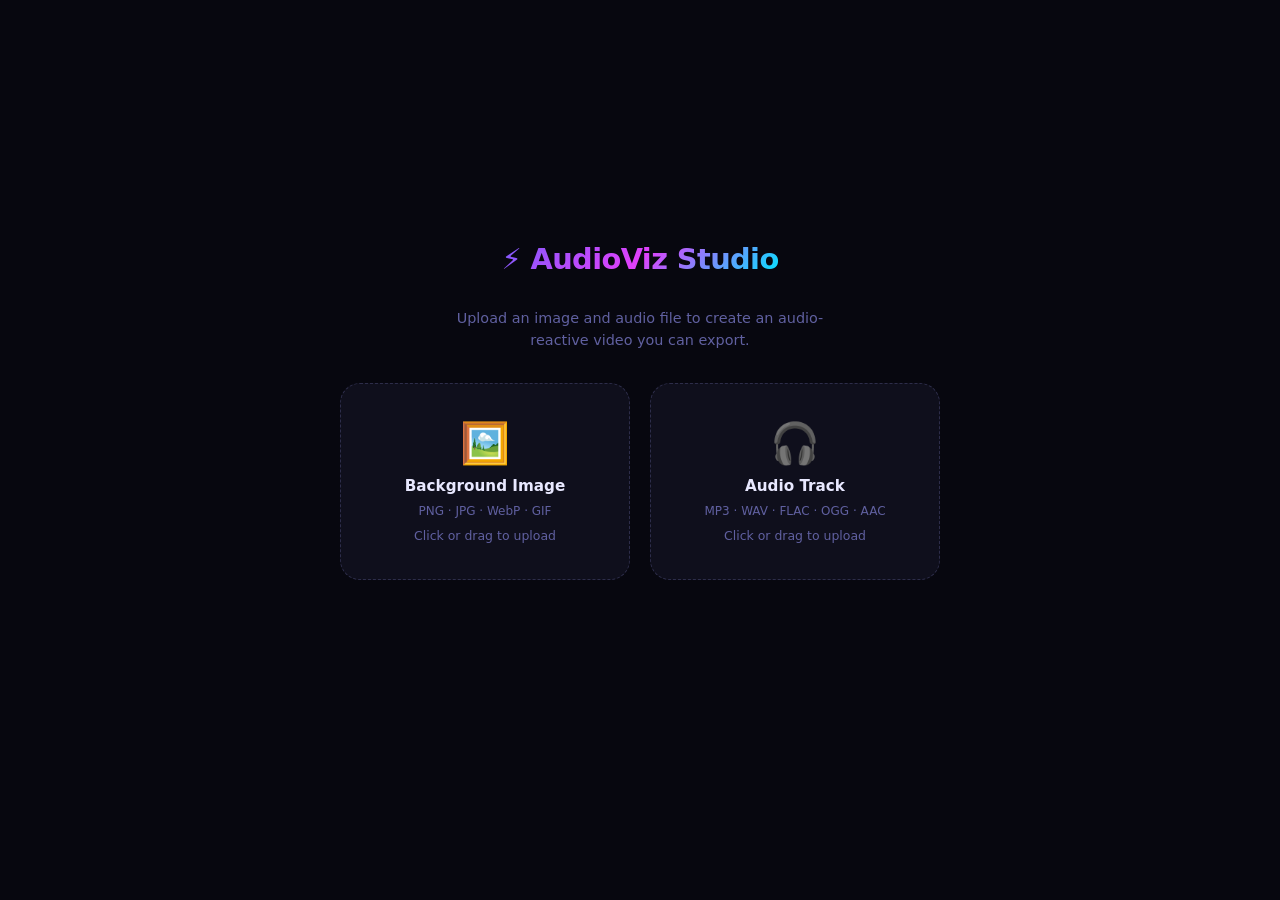
==== index.html @ dd7e3022 "first commit" ====
<!DOCTYPE html>
<html lang="en">
<head>
<meta charset="UTF-8">
<meta name="viewport" content="width=device-width, initial-scale=1.0">
<title>AudioViz Studio</title>
<link rel="stylesheet" href="global.css">
</head>
<body>

<div id="uploadPage">
  <div class="logo">⚡ AudioViz Studio</div>
  <p class="upload-sub">Upload an image and audio file to create an audio-reactive video you can export.</p>

  <div class="upload-row">
    <div class="upload-card" id="imgCard" onclick="document.getElementById('imgInput').click()">
      <div class="upload-icon">🖼️</div>
      <h3>Background Image</h3>
      <p>PNG · JPG · WebP · GIF</p>
      <span class="upload-status" id="imgStatus">Click or drag to upload</span>
      <input type="file" id="imgInput" accept="image/*" hidden>
    </div>
    <div class="upload-card" id="audioCard" onclick="document.getElementById('audioInput').click()">
      <div class="upload-icon">🎧</div>
      <h3>Audio Track</h3>
      <p>MP3 · WAV · FLAC · OGG · AAC</p>
      <span class="upload-status" id="audioStatus">Click or drag to upload</span>
      <input type="file" id="audioInput" accept="audio/*" hidden>
    </div>
  </div>

  <button class="start-btn" id="startBtn" onclick="openEditor()">▶ Open Editor</button>
</div>

<div id="editor">
  <header class="ed-head">
    <span class="ed-logo">⚡ AudioViz</span>
    <div class="mode-btns">
      <button class="m-btn on" onclick="setMode(this,'bars')">Bars</button>
      <button class="m-btn" onclick="setMode(this,'wave')">Wave</button>
      <button class="m-btn" onclick="setMode(this,'circular')">Circular</button>
      <button class="m-btn" onclick="setMode(this,'particles')">Particles</button>
      <button class="m-btn" onclick="setMode(this,'ripple')">Ripple</button>
    </div>
    <span class="head-spacer"></span>
    <div class="level-meter" id="levelMeter">
      <div class="level-bar" style="height:6px;background:var(--green)"></div>
      <div class="level-bar" style="height:6px;background:var(--green)"></div>
      <div class="level-bar" style="height:6px;background:var(--green)"></div>
      <div class="level-bar" style="height:6px;background:var(--green)"></div>
      <div class="level-bar" style="height:6px;background:var(--green)"></div>
      <div class="level-bar" style="height:6px;background:var(--green)"></div>
      <div class="level-bar" style="height:6px;background:var(--green)"></div>
      <div class="level-bar" style="height:6px;background:var(--green)"></div>
    </div>
    <button class="export-btn" id="exportBtn" onclick="startExport()">⬇ Export Video</button>
  </header>

  <div class="ed-main">
    <div class="canvas-wrap">
      <canvas id="mainCanvas"></canvas>
    </div>

    <div class="fx-panel">

      <div class="fx-sec">
        <h5>🔊 Volume</h5>
        <div class="fx-row">
          <div class="fx-lbl"><span>Volume</span><span id="volLbl">100%</span></div>
          <input type="range" id="volR" min="0" max="200" value="100" oninput="fx.vol(this)">
        </div>
      </div>

      <div class="fx-div"></div>

      <div class="fx-sec">
        <h5>🎛 Equalizer</h5>
        <div class="fx-row">
          <div class="fx-lbl"><span>Bass</span><span id="bassLbl">0 dB</span></div>
          <input type="range" id="bassR" min="-15" max="15" value="0" step=".5" oninput="fx.eq(this,'bass')">
        </div>
        <div class="fx-row">
          <div class="fx-lbl"><span>Mid</span><span id="midLbl">0 dB</span></div>
          <input type="range" id="midR" min="-15" max="15" value="0" step=".5" oninput="fx.eq(this,'mid')">
        </div>
        <div class="fx-row">
          <div class="fx-lbl"><span>Treble</span><span id="trebLbl">0 dB</span></div>
          <input type="range" id="trebR" min="-15" max="15" value="0" step=".5" oninput="fx.eq(this,'treb')">
        </div>
      </div>

      <div class="fx-div"></div>

      <div class="fx-sec">
        <h5>🌊 Reverb</h5>
        <div class="fx-row">
          <div class="fx-lbl"><span>Wet</span><span id="rvbLbl">0%</span></div>
          <input type="range" id="rvbR" min="0" max="100" value="0" oninput="fx.reverb(this)">
        </div>
      </div>

      <div class="fx-div"></div>

      <div class="fx-sec">
        <h5>🔁 Delay / Echo</h5>
        <div class="fx-row">
          <div class="fx-lbl"><span>Wet</span><span id="dlyWLbl">0%</span></div>
          <input type="range" id="dlyWR" min="0" max="100" value="0" oninput="fx.dlyW(this)">
        </div>
        <div class="fx-row">
          <div class="fx-lbl"><span>Time</span><span id="dlyTLbl">350ms</span></div>
          <input type="range" id="dlyTR" min="50" max="1000" value="350" oninput="fx.dlyT(this)">
        </div>
        <div class="fx-row">
          <div class="fx-lbl"><span>Feedback</span><span id="fbLbl">30%</span></div>
          <input type="range" id="fbR" min="0" max="85" value="30" oninput="fx.fb(this)">
        </div>
      </div>

      <div class="fx-div"></div>

      <div class="fx-sec">
        <h5>🎨 Visual</h5>
        <div class="fx-row">
          <div class="fx-lbl"><span>Hue</span><span id="hueLbl">220°</span></div>
          <input type="range" id="hueR" min="0" max="360" value="220" oninput="fx.hue(this)">
        </div>
        <div class="fx-row">
          <div class="fx-lbl"><span>Intensity</span><span id="intLbl">80%</span></div>
          <input type="range" id="intR" min="10" max="100" value="80" oninput="fx.int(this)">
        </div>
        <div class="fx-row">
          <div class="fx-lbl"><span>Overlay</span><span id="ovrLbl">45%</span></div>
          <input type="range" id="ovrR" min="0" max="80" value="45" oninput="fx.ovr(this)">
        </div>
      </div>

      <div class="fx-div"></div>

      <div class="fx-sec">
        <h5>⚡ Compressor</h5>
        <div class="fx-row">
          <div class="fx-lbl"><span>Threshold</span><span id="cmpLbl">-24 dB</span></div>
          <input type="range" id="cmpR" min="-60" max="0" value="-24" oninput="fx.cmp(this)">
        </div>
        <div class="fx-row">
          <div class="fx-lbl"><span>Ratio</span><span id="ratLbl">4:1</span></div>
          <input type="range" id="ratR" min="1" max="20" value="4" oninput="fx.rat(this)">
        </div>
      </div>

    </div>
  </div>

  <div class="tl-wrap">
    <div class="tl-transport">
      <button class="t-btn" onclick="seekStart()" title="Go to start (Home)">⏮</button>
      <button class="t-btn play" id="playBtn" onclick="togglePlay()" title="Play/Pause (Space)">▶</button>
      <button class="t-btn" onclick="stopAll()" title="Stop (S)">⏹</button>
      <button class="t-btn" onclick="seekEnd()" title="Go to end (End)">⏭</button>
      <span style="font-size:.72rem;color:var(--dim);margin-left:.25rem">
        [Space] Play · [S] Stop · [←/→] Seek 5s
      </span>
      <span class="tl-time" id="tlTime">0:00.0 / 0:00.0</span>
    </div>
    <canvas id="tlCanvas"></canvas>
  </div>
</div>

<div class="exp-overlay" id="expOverlay">
  <div class="exp-card">
    <div class="spinner"></div>
    <h3>Exporting Video…</h3>
    <p id="expStatus">Preparing…</p>
    <div class="exp-bar-wrap"><div class="exp-bar" id="expBar"></div></div>
    <button class="cancel-btn" onclick="cancelExport()">Cancel</button>
  </div>
</div>

<script src="main.js"></script>
</body>
</html>
---- global.css ----
*,*::before,*::after{margin:0;padding:0;box-sizing:border-box}
:root{
  --bg:#07070f;
  --s1:#0f0f1c;
  --s2:#1a1a2e;
  --s3:#252540;
  --border:#2d2d4a;
  --purple:#7c5cfc;
  --magenta:#e040fb;
  --cyan:#00e5ff;
  --green:#39d98a;
  --red:#f06292;
  --text:#e8e8ff;
  --dim:#6060a0;
}
body{background:var(--bg);color:var(--text);font-family:'Segoe UI',system-ui,sans-serif;min-height:100vh;overflow:hidden}

#uploadPage{
  position:fixed;inset:0;
  display:flex;flex-direction:column;align-items:center;justify-content:center;
  gap:2rem;padding:2rem;z-index:50;background:var(--bg);
  transition:opacity .4s,transform .4s;
}
#uploadPage.exit{opacity:0;transform:scale(0.97);pointer-events:none}

.logo{
  font-size:1.8rem;font-weight:800;letter-spacing:-.02em;
  background:linear-gradient(135deg,var(--purple),var(--magenta),var(--cyan));
  -webkit-background-clip:text;-webkit-text-fill-color:transparent;background-clip:text;
}
.upload-sub{color:var(--dim);font-size:.9rem;text-align:center;max-width:400px;line-height:1.5}

.upload-row{display:flex;gap:1.25rem;width:100%;max-width:600px}
.upload-card{
  flex:1;background:var(--s1);border:1.5px dashed var(--border);border-radius:20px;
  padding:2.25rem 1.5rem;text-align:center;cursor:pointer;
  transition:border-color .2s,background .2s,transform .15s;
  display:flex;flex-direction:column;align-items:center;gap:.6rem;
  user-select:none;
}
.upload-card:hover{border-color:var(--purple);background:rgba(124,92,252,.07);transform:translateY(-3px)}
.upload-card.done{border-style:solid;border-color:var(--green);background:rgba(57,217,138,.05)}
.upload-card.drag-over{border-color:var(--cyan);background:rgba(0,229,255,.07)}
.upload-icon{font-size:2.5rem}
.upload-card h3{font-size:.95rem;font-weight:600}
.upload-card p{font-size:.75rem;color:var(--dim)}
.upload-status{font-size:.78rem;color:var(--dim);transition:color .2s}
.upload-card.done .upload-status{color:var(--green)}

.start-btn{
  padding:.85rem 2.5rem;background:linear-gradient(135deg,var(--purple),var(--magenta));
  border:none;border-radius:50px;color:#fff;font-size:1rem;font-weight:700;
  cursor:pointer;opacity:0;transform:translateY(8px);
  transition:opacity .3s,transform .3s,box-shadow .2s;pointer-events:none;
  box-shadow:0 0 0 rgba(124,92,252,0);
}
.start-btn.ready{opacity:1;transform:translateY(0);pointer-events:all}
.start-btn:hover{box-shadow:0 8px 30px rgba(124,92,252,.5);transform:translateY(-2px)}

#editor{
  display:none;flex-direction:column;height:100vh;
  position:fixed;inset:0;
}
#editor.active{display:flex}

.ed-head{
  display:flex;align-items:center;padding:.6rem 1rem;gap:.75rem;
  background:var(--s1);border-bottom:1px solid var(--border);
  flex-shrink:0;z-index:10;
}
.ed-logo{font-size:1.1rem;font-weight:800;
  background:linear-gradient(135deg,var(--purple),var(--magenta));
  -webkit-background-clip:text;-webkit-text-fill-color:transparent;background-clip:text;
  margin-right:.5rem;white-space:nowrap;
}
.mode-btns{display:flex;gap:.3rem;flex-wrap:nowrap}
.m-btn{
  padding:.35rem .7rem;border:1px solid var(--border);border-radius:8px;
  background:transparent;color:var(--dim);cursor:pointer;font-size:.76rem;
  font-weight:600;transition:all .15s;white-space:nowrap;
}
.m-btn:hover{border-color:var(--purple);color:var(--purple)}
.m-btn.on{background:var(--purple);border-color:var(--purple);color:#fff}

.head-spacer{flex:1}

.level-meter{
  display:flex;align-items:center;gap:3px;height:20px;
}
.level-bar{width:4px;border-radius:2px;background:var(--border);transition:height .05s}

.export-btn{
  display:flex;align-items:center;gap:.4rem;
  padding:.45rem 1rem;background:var(--magenta);border:none;border-radius:8px;
  color:#fff;font-weight:700;font-size:.8rem;cursor:pointer;
  transition:opacity .2s,transform .15s;white-space:nowrap;
}
.export-btn:hover{opacity:.9;transform:translateY(-1px)}
.export-btn:disabled{opacity:.4;cursor:not-allowed;transform:none}

.ed-main{display:flex;flex:1;overflow:hidden}

.canvas-wrap{
  flex:1;background:#000;display:flex;align-items:center;justify-content:center;
  position:relative;overflow:hidden;
}
#mainCanvas{display:block;max-width:100%;max-height:100%}

.fx-panel{
  width:240px;flex-shrink:0;background:var(--s1);border-left:1px solid var(--border);
  overflow-y:auto;padding:.75rem;display:flex;flex-direction:column;gap:1rem;
}
.fx-panel::-webkit-scrollbar{width:3px}
.fx-panel::-webkit-scrollbar-thumb{background:var(--border);border-radius:2px}

.fx-sec h5{
  font-size:.65rem;text-transform:uppercase;letter-spacing:.12em;
  color:var(--dim);margin-bottom:.6rem;
}
.fx-row{margin-bottom:.55rem}
.fx-lbl{
  display:flex;justify-content:space-between;
  font-size:.76rem;color:var(--text);margin-bottom:.25rem;
}
.fx-lbl span:last-child{color:var(--purple);font-weight:700;font-size:.72rem;font-family:monospace}

input[type=range]{
  width:100%;height:3px;-webkit-appearance:none;appearance:none;
  background:var(--border);border-radius:2px;outline:none;cursor:pointer;
}
input[type=range]::-webkit-slider-thumb{
  -webkit-appearance:none;appearance:none;
  width:13px;height:13px;background:var(--purple);border-radius:50%;
  box-shadow:0 0 8px rgba(124,92,252,.6);
}
input[type=range]:hover{background:var(--s3)}

.fx-div{height:1px;background:var(--border);margin:.25rem 0}

.tl-wrap{
  flex-shrink:0;background:var(--s1);border-top:1px solid var(--border);
}
.tl-transport{
  display:flex;align-items:center;padding:.4rem .8rem;gap:.5rem;
  border-bottom:1px solid var(--border);
}
.t-btn{
  width:32px;height:32px;border:none;border-radius:50%;
  background:var(--s2);color:var(--text);cursor:pointer;
  display:flex;align-items:center;justify-content:center;
  font-size:.8rem;transition:background .15s;
}
.t-btn:hover{background:var(--s3)}
.t-btn.play{width:40px;height:40px;background:var(--purple);font-size:.9rem}
.t-btn.play:hover{background:#6a4de8}

.tl-time{
  font-family:'Courier New',monospace;font-size:.82rem;
  color:var(--cyan);letter-spacing:.04em;margin-left:auto;
}

#tlCanvas{display:block;width:100%;height:72px;cursor:crosshair}

.exp-overlay{
  display:none;position:fixed;inset:0;z-index:200;
  background:rgba(0,0,0,.85);backdrop-filter:blur(8px);
  align-items:center;justify-content:center;
}
.exp-overlay.show{display:flex}
.exp-card{
  background:var(--s1);border:1px solid var(--border);border-radius:20px;
  padding:2rem 2.5rem;text-align:center;min-width:320px;
}
.exp-card h3{font-size:1.1rem;margin-bottom:.4rem}
.exp-card p{color:var(--dim);font-size:.82rem;margin-bottom:1.25rem}
.exp-bar-wrap{height:5px;background:var(--border);border-radius:3px;overflow:hidden}
.exp-bar{height:100%;background:linear-gradient(90deg,var(--purple),var(--magenta));width:0%;transition:width .2s;border-radius:3px}
.cancel-btn{
  margin-top:1.25rem;padding:.45rem 1.25rem;background:transparent;
  border:1px solid var(--border);border-radius:8px;color:var(--dim);
  cursor:pointer;font-size:.82rem;transition:color .15s,border-color .15s;
}
.cancel-btn:hover{color:var(--text);border-color:var(--text)}

.spinner{
  width:36px;height:36px;border:3px solid var(--border);
  border-top-color:var(--purple);border-radius:50%;
  animation:spin .7s linear infinite;margin:0 auto 1rem;
}
@keyframes spin{to{transform:rotate(360deg)}}
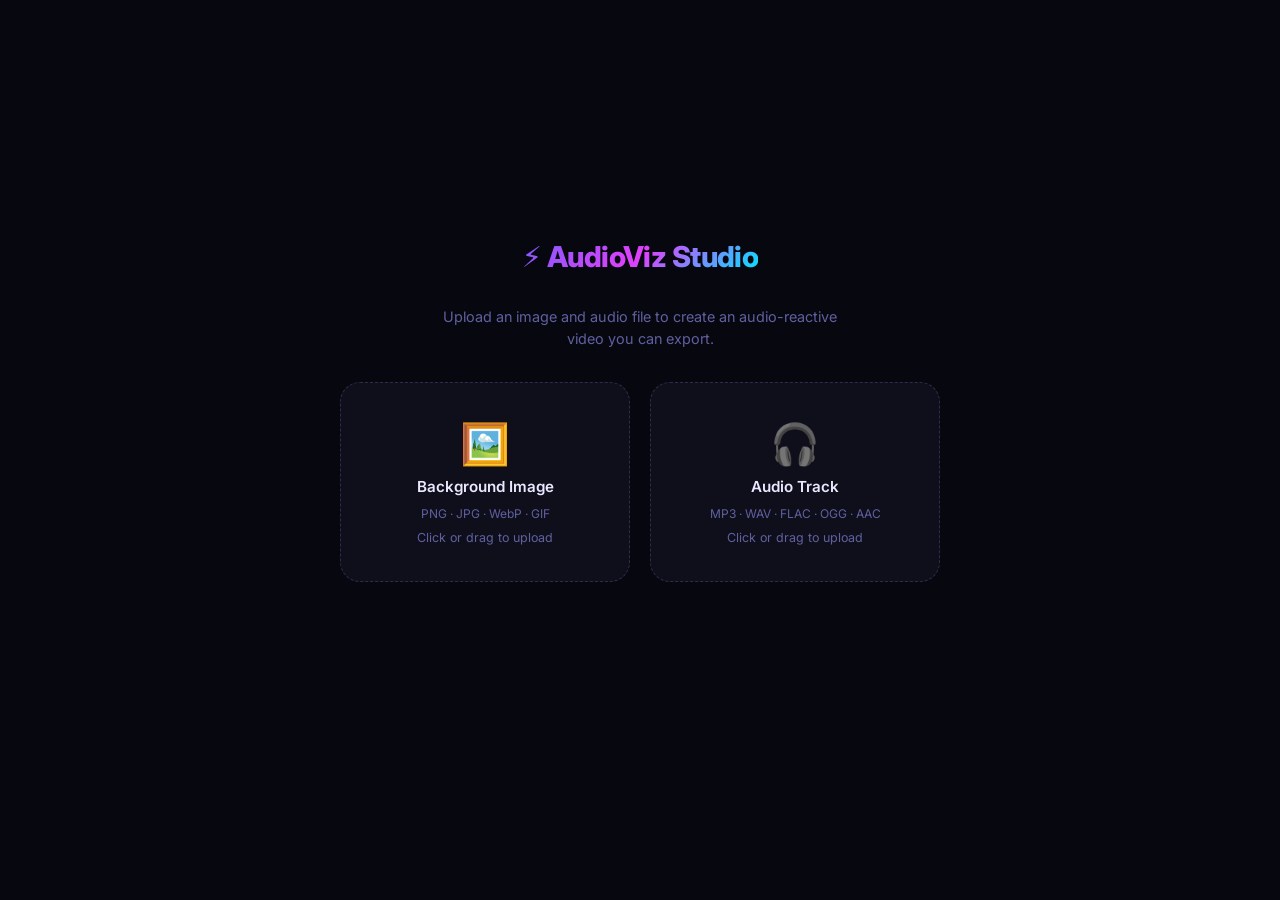
==== commit 9d0f10bc: "add laibrary to convert" ====
--- a/index.html
+++ b/index.html
@@ -1,48 +1,221 @@
 <!DOCTYPE html>
-<html lang="en">
+<html lang="en" dir="ltr">
 <head>
 <meta charset="UTF-8">
 <meta name="viewport" content="width=device-width, initial-scale=1.0">
 <title>AudioViz Studio</title>
+<link rel="preconnect" href="https://fonts.googleapis.com">
+<link rel="preconnect" href="https://fonts.gstatic.com" crossorigin>
+<link href="https://fonts.googleapis.com/css2?family=Inter:wght@400;500;600;700;800&display=swap" rel="stylesheet">
 <link rel="stylesheet" href="global.css">
+<style>
+/* ── EXTRA STYLES FOR NEW FEATURES ── */
+
+/* Canvas Size Picker */
+.aspect-btns { display:flex; gap:.3rem; flex-wrap:wrap; }
+.asp-btn {
+  padding:.28rem .55rem; border:1px solid var(--border); border-radius:6px;
+  background:transparent; color:var(--dim); cursor:pointer; font-size:.7rem;
+  font-weight:600; transition:all .15s; white-space:nowrap;
+}
+.asp-btn:hover { border-color:var(--cyan); color:var(--cyan); }
+.asp-btn.on { background:var(--cyan); border-color:var(--cyan); color:#000; }
+
+/* Custom size inputs */
+.custom-size-row {
+  display:flex; gap:.35rem; align-items:center; margin-top:.4rem;
+}
+.custom-size-row input[type=number] {
+  width:60px; padding:.25rem .35rem; background:var(--s2);
+  border:1px solid var(--border); border-radius:6px;
+  color:var(--text); font-size:.72rem; outline:none;
+  -webkit-appearance:none;
+}
+.custom-size-row input[type=number]:focus { border-color:var(--cyan); }
+.custom-size-row span { color:var(--dim); font-size:.8rem; }
+.apply-size-btn {
+  padding:.25rem .55rem; background:var(--cyan); border:none;
+  border-radius:6px; color:#000; font-size:.7rem; font-weight:700; cursor:pointer;
+}
+
+/* Undo / Redo buttons */
+.hist-btn {
+  width:32px; height:32px; border:1px solid var(--border); border-radius:8px;
+  background:var(--s2); color:var(--dim); cursor:pointer;
+  display:flex; align-items:center; justify-content:center;
+  font-size:.9rem; transition:all .15s;
+}
+.hist-btn:hover:not(:disabled) { border-color:var(--purple); color:var(--purple); }
+.hist-btn:disabled { opacity:.3; cursor:not-allowed; }
+
+/* Reset button */
+.reset-btn {
+  padding:.38rem .75rem; border:1px solid var(--border); border-radius:8px;
+  background:transparent; color:var(--dim); font-size:.75rem; font-weight:600;
+  cursor:pointer; transition:all .15s; white-space:nowrap;
+}
+.reset-btn:hover { border-color:var(--red); color:var(--red); }
+
+/* Language toggle */
+.lang-btn {
+  padding:.38rem .65rem; border:1px solid var(--border); border-radius:8px;
+  background:transparent; color:var(--dim); font-size:.75rem; font-weight:700;
+  cursor:pointer; transition:all .15s; white-space:nowrap;
+}
+.lang-btn:hover { border-color:var(--magenta); color:var(--magenta); }
+.lang-btn.ar { color:var(--magenta); border-color:var(--magenta); }
+
+/* Image editor section */
+.img-filter-row { display:flex; flex-direction:column; gap:.5rem; }
+
+/* Elements panel */
+.elem-add-row { display:flex; gap:.3rem; flex-wrap:wrap; margin-bottom:.5rem; }
+.elem-type-btn {
+  flex:1; min-width:60px; padding:.3rem .4rem; border:1px solid var(--border); border-radius:8px;
+  background:var(--s2); color:var(--dim); cursor:pointer; font-size:.7rem;
+  font-weight:600; transition:all .15s; text-align:center;
+}
+.elem-type-btn:hover { border-color:var(--green); color:var(--green); }
+
+/* Element properties modal */
+.elem-modal {
+  display:none; position:fixed; inset:0; z-index:300;
+  background:rgba(0,0,0,.75); backdrop-filter:blur(6px);
+  align-items:center; justify-content:center;
+}
+.elem-modal.show { display:flex; }
+.elem-card {
+  background:var(--s1); border:1px solid var(--border); border-radius:16px;
+  padding:1.5rem; min-width:280px; max-width:340px; width:90%;
+}
+.elem-card h4 { margin-bottom:1rem; font-size:.95rem; font-weight:700; }
+.elem-field { margin-bottom:.75rem; }
+.elem-field label { display:block; font-size:.73rem; color:var(--dim); margin-bottom:.3rem; }
+.elem-field input[type=text],
+.elem-field input[type=number],
+.elem-field select {
+  width:100%; padding:.4rem .55rem; background:var(--s2);
+  border:1px solid var(--border); border-radius:8px;
+  color:var(--text); font-size:.8rem; outline:none;
+}
+.elem-field input[type=text]:focus,
+.elem-field input[type=number]:focus,
+.elem-field select:focus { border-color:var(--purple); }
+.elem-field input[type=color] {
+  width:36px; height:28px; border:none; background:none; cursor:pointer;
+  border-radius:6px; overflow:hidden; padding:0;
+}
+.elem-field-row { display:flex; gap:.5rem; align-items:center; }
+.elem-actions { display:flex; gap:.5rem; margin-top:1rem; }
+.elem-ok-btn {
+  flex:1; padding:.45rem; background:var(--purple); border:none;
+  border-radius:8px; color:#fff; font-weight:700; cursor:pointer;
+}
+.elem-cancel-btn {
+  padding:.45rem .9rem; background:transparent; border:1px solid var(--border);
+  border-radius:8px; color:var(--dim); cursor:pointer;
+}
+
+/* Elements list */
+.elem-list { display:flex; flex-direction:column; gap:.35rem; }
+.elem-item {
+  display:flex; align-items:center; gap:.4rem;
+  background:var(--s2); border:1px solid var(--border); border-radius:8px;
+  padding:.35rem .5rem; font-size:.73rem;
+}
+.elem-item-name { flex:1; color:var(--text); overflow:hidden; text-overflow:ellipsis; white-space:nowrap; }
+.elem-item-icon { font-size:.9rem; }
+.elem-del-btn {
+  width:20px; height:20px; border:none; background:transparent;
+  color:var(--red); cursor:pointer; font-size:.85rem; border-radius:4px;
+  display:flex; align-items:center; justify-content:center;
+  transition:background .15s;
+}
+.elem-del-btn:hover { background:rgba(240,98,146,.12); }
+.elem-vis-btn {
+  width:20px; height:20px; border:none; background:transparent;
+  color:var(--dim); cursor:pointer; font-size:.8rem; border-radius:4px;
+  display:flex; align-items:center; justify-content:center;
+}
+.elem-vis-btn.hidden-el { color:var(--border); }
+
+/* Canvas selection indicator */
+.canvas-wrap { position:relative; }
+.canvas-overlay-info {
+  position:absolute; bottom:8px; left:50%; transform:translateX(-50%);
+  background:rgba(0,0,0,.6); color:rgba(255,255,255,.5);
+  font-size:.68rem; padding:.2rem .6rem; border-radius:20px;
+  pointer-events:none; white-space:nowrap;
+}
+
+/* Selected element handle */
+.selected-el-badge {
+  position:absolute; top:8px; right:8px;
+  background:rgba(124,92,252,.9); color:#fff;
+  font-size:.7rem; padding:.2rem .6rem; border-radius:20px;
+  pointer-events:none;
+}
+
+/* Arabic RTL adjustments */
+html[dir="rtl"] .ed-head { flex-direction:row-reverse; }
+html[dir="rtl"] .ed-logo { margin-right:0; margin-left:.5rem; }
+html[dir="rtl"] .fx-panel { border-left:none; border-right:1px solid var(--border); }
+html[dir="rtl"] .fx-lbl { flex-direction:row-reverse; }
+html[dir="rtl"] .tl-time { margin-left:0; margin-right:auto; }
+html[dir="rtl"] .tl-transport { flex-direction:row-reverse; }
+html[dir="rtl"] .mode-btns { flex-direction:row-reverse; }
+</style>
 </head>
 <body>
 
 <div id="uploadPage">
   <div class="logo">⚡ AudioViz Studio</div>
-  <p class="upload-sub">Upload an image and audio file to create an audio-reactive video you can export.</p>
+  <p class="upload-sub" data-i18n="upload_sub">Upload an image and audio file to create an audio-reactive video you can export.</p>
 
   <div class="upload-row">
     <div class="upload-card" id="imgCard" onclick="document.getElementById('imgInput').click()">
       <div class="upload-icon">🖼️</div>
-      <h3>Background Image</h3>
+      <h3 data-i18n="bg_image">Background Image</h3>
       <p>PNG · JPG · WebP · GIF</p>
-      <span class="upload-status" id="imgStatus">Click or drag to upload</span>
+      <span class="upload-status" id="imgStatus" data-i18n="click_upload">Click or drag to upload</span>
       <input type="file" id="imgInput" accept="image/*" hidden>
     </div>
     <div class="upload-card" id="audioCard" onclick="document.getElementById('audioInput').click()">
       <div class="upload-icon">🎧</div>
-      <h3>Audio Track</h3>
+      <h3 data-i18n="audio_track">Audio Track</h3>
       <p>MP3 · WAV · FLAC · OGG · AAC</p>
-      <span class="upload-status" id="audioStatus">Click or drag to upload</span>
+      <span class="upload-status" id="audioStatus" data-i18n="click_upload">Click or drag to upload</span>
       <input type="file" id="audioInput" accept="audio/*" hidden>
     </div>
   </div>
 
-  <button class="start-btn" id="startBtn" onclick="openEditor()">▶ Open Editor</button>
+  <button class="start-btn" id="startBtn" onclick="openEditor()" data-i18n="open_editor">▶ Open Editor</button>
 </div>
 
 <div id="editor">
   <header class="ed-head">
     <span class="ed-logo">⚡ AudioViz</span>
+
     <div class="mode-btns">
-      <button class="m-btn on" onclick="setMode(this,'bars')">Bars</button>
-      <button class="m-btn" onclick="setMode(this,'wave')">Wave</button>
-      <button class="m-btn" onclick="setMode(this,'circular')">Circular</button>
-      <button class="m-btn" onclick="setMode(this,'particles')">Particles</button>
-      <button class="m-btn" onclick="setMode(this,'ripple')">Ripple</button>
-    </div>
+      <button class="m-btn on" onclick="setMode(this,'bars')" data-i18n="mode_bars">Bars</button>
+      <button class="m-btn" onclick="setMode(this,'wave')" data-i18n="mode_wave">Wave</button>
+      <button class="m-btn" onclick="setMode(this,'circular')" data-i18n="mode_circular">Circular</button>
+      <button class="m-btn" onclick="setMode(this,'particles')" data-i18n="mode_particles">Particles</button>
+      <button class="m-btn" onclick="setMode(this,'ripple')" data-i18n="mode_ripple">Ripple</button>
+    </div>
+
     <span class="head-spacer"></span>
+
+    <!-- Undo / Redo -->
+    <button class="hist-btn" id="undoBtn" onclick="undo()" title="Undo (Ctrl+Z)" disabled>↩</button>
+    <button class="hist-btn" id="redoBtn" onclick="redo()" title="Redo (Ctrl+Y)" disabled>↪</button>
+
+    <!-- Reset -->
+    <button class="reset-btn" onclick="resetAll()" data-i18n="reset">↺ Reset</button>
+
+    <!-- Language toggle -->
+    <button class="lang-btn" id="langBtn" onclick="toggleLang()">🌐 AR</button>
+
     <div class="level-meter" id="levelMeter">
       <div class="level-bar" style="height:6px;background:var(--green)"></div>
       <div class="level-bar" style="height:6px;background:var(--green)"></div>
@@ -53,20 +226,78 @@
       <div class="level-bar" style="height:6px;background:var(--green)"></div>
       <div class="level-bar" style="height:6px;background:var(--green)"></div>
     </div>
-    <button class="export-btn" id="exportBtn" onclick="startExport()">⬇ Export Video</button>
+
+    <button class="export-btn" id="exportBtn" onclick="startExport()" data-i18n="export_video">⬇ Export Video</button>
   </header>
 
   <div class="ed-main">
-    <div class="canvas-wrap">
+    <div class="canvas-wrap" id="canvasWrap">
       <canvas id="mainCanvas"></canvas>
-    </div>
-
+      <div class="canvas-overlay-info" id="canvasSizeInfo">1280 × 720</div>
+      <div class="selected-el-badge" id="selBadge" style="display:none"></div>
+    </div>
+
+    <!-- Effects + new panels -->
     <div class="fx-panel">
 
-      <div class="fx-sec">
-        <h5>🔊 Volume</h5>
-        <div class="fx-row">
-          <div class="fx-lbl"><span>Volume</span><span id="volLbl">100%</span></div>
+      <!-- ── CANVAS SIZE ── -->
+      <div class="fx-sec">
+        <h5 data-i18n="panel_canvas">📐 Canvas Size</h5>
+        <div class="aspect-btns">
+          <button class="asp-btn on" onclick="setAspect(this,'16:9')" data-ratio="16:9">16:9</button>
+          <button class="asp-btn" onclick="setAspect(this,'9:16')" data-ratio="9:16">9:16</button>
+          <button class="asp-btn" onclick="setAspect(this,'1:1')" data-ratio="1:1">1:1</button>
+          <button class="asp-btn" onclick="setAspect(this,'4:3')" data-ratio="4:3">4:3</button>
+        </div>
+        <div class="custom-size-row">
+          <input type="number" id="customW" value="1280" min="64" max="3840" placeholder="W">
+          <span>×</span>
+          <input type="number" id="customH" value="720" min="64" max="3840" placeholder="H">
+          <button class="apply-size-btn" onclick="applyCustomSize()" data-i18n="apply">Apply</button>
+        </div>
+      </div>
+
+      <div class="fx-div"></div>
+
+      <!-- ── IMAGE EDITOR ── -->
+      <div class="fx-sec">
+        <h5 data-i18n="panel_image">🖼 Image Editor</h5>
+        <div class="img-filter-row">
+          <div class="fx-row">
+            <div class="fx-lbl"><span data-i18n="brightness">Brightness</span><span id="brightLbl">100%</span></div>
+            <input type="range" id="brightR" min="0" max="200" value="100"
+              oninput="imgFx.brightness(this)">
+          </div>
+          <div class="fx-row">
+            <div class="fx-lbl"><span data-i18n="contrast">Contrast</span><span id="contrastLbl">100%</span></div>
+            <input type="range" id="contrastR" min="0" max="200" value="100"
+              oninput="imgFx.contrast(this)">
+          </div>
+          <div class="fx-row">
+            <div class="fx-lbl"><span data-i18n="saturation">Saturation</span><span id="satLbl">100%</span></div>
+            <input type="range" id="satR" min="0" max="200" value="100"
+              oninput="imgFx.saturation(this)">
+          </div>
+          <div class="fx-row">
+            <div class="fx-lbl"><span data-i18n="blur_label">Blur</span><span id="blurLbl">0px</span></div>
+            <input type="range" id="blurR" min="0" max="20" value="0"
+              oninput="imgFx.blur(this)">
+          </div>
+          <div class="fx-row">
+            <div class="fx-lbl"><span data-i18n="sepia">Sepia</span><span id="sepiaLbl">0%</span></div>
+            <input type="range" id="sepiaR" min="0" max="100" value="0"
+              oninput="imgFx.sepia(this)">
+          </div>
+        </div>
+      </div>
+
+      <div class="fx-div"></div>
+
+      <!-- ── VOLUME ── -->
+      <div class="fx-sec">
+        <h5 data-i18n="panel_volume">🔊 Volume</h5>
+        <div class="fx-row">
+          <div class="fx-lbl"><span data-i18n="volume">Volume</span><span id="volLbl">100%</span></div>
           <input type="range" id="volR" min="0" max="200" value="100" oninput="fx.vol(this)">
         </div>
       </div>
@@ -74,17 +305,17 @@
       <div class="fx-div"></div>
 
       <div class="fx-sec">
-        <h5>🎛 Equalizer</h5>
-        <div class="fx-row">
-          <div class="fx-lbl"><span>Bass</span><span id="bassLbl">0 dB</span></div>
+        <h5 data-i18n="panel_eq">🎛 Equalizer</h5>
+        <div class="fx-row">
+          <div class="fx-lbl"><span data-i18n="bass">Bass</span><span id="bassLbl">0 dB</span></div>
           <input type="range" id="bassR" min="-15" max="15" value="0" step=".5" oninput="fx.eq(this,'bass')">
         </div>
         <div class="fx-row">
-          <div class="fx-lbl"><span>Mid</span><span id="midLbl">0 dB</span></div>
+          <div class="fx-lbl"><span data-i18n="mid">Mid</span><span id="midLbl">0 dB</span></div>
           <input type="range" id="midR" min="-15" max="15" value="0" step=".5" oninput="fx.eq(this,'mid')">
         </div>
         <div class="fx-row">
-          <div class="fx-lbl"><span>Treble</span><span id="trebLbl">0 dB</span></div>
+          <div class="fx-lbl"><span data-i18n="treble">Treble</span><span id="trebLbl">0 dB</span></div>
           <input type="range" id="trebR" min="-15" max="15" value="0" step=".5" oninput="fx.eq(this,'treb')">
         </div>
       </div>
@@ -92,9 +323,9 @@
       <div class="fx-div"></div>
 
       <div class="fx-sec">
-        <h5>🌊 Reverb</h5>
-        <div class="fx-row">
-          <div class="fx-lbl"><span>Wet</span><span id="rvbLbl">0%</span></div>
+        <h5 data-i18n="panel_reverb">🌊 Reverb</h5>
+        <div class="fx-row">
+          <div class="fx-lbl"><span data-i18n="wet">Wet</span><span id="rvbLbl">0%</span></div>
           <input type="range" id="rvbR" min="0" max="100" value="0" oninput="fx.reverb(this)">
         </div>
       </div>
@@ -102,17 +333,17 @@
       <div class="fx-div"></div>
 
       <div class="fx-sec">
-        <h5>🔁 Delay / Echo</h5>
-        <div class="fx-row">
-          <div class="fx-lbl"><span>Wet</span><span id="dlyWLbl">0%</span></div>
+        <h5 data-i18n="panel_delay">🔁 Delay / Echo</h5>
+        <div class="fx-row">
+          <div class="fx-lbl"><span data-i18n="wet">Wet</span><span id="dlyWLbl">0%</span></div>
           <input type="range" id="dlyWR" min="0" max="100" value="0" oninput="fx.dlyW(this)">
         </div>
         <div class="fx-row">
-          <div class="fx-lbl"><span>Time</span><span id="dlyTLbl">350ms</span></div>
+          <div class="fx-lbl"><span data-i18n="time">Time</span><span id="dlyTLbl">350ms</span></div>
           <input type="range" id="dlyTR" min="50" max="1000" value="350" oninput="fx.dlyT(this)">
         </div>
         <div class="fx-row">
-          <div class="fx-lbl"><span>Feedback</span><span id="fbLbl">30%</span></div>
+          <div class="fx-lbl"><span data-i18n="feedback">Feedback</span><span id="fbLbl">30%</span></div>
           <input type="range" id="fbR" min="0" max="85" value="30" oninput="fx.fb(this)">
         </div>
       </div>
@@ -120,17 +351,17 @@
       <div class="fx-div"></div>
 
       <div class="fx-sec">
-        <h5>🎨 Visual</h5>
-        <div class="fx-row">
-          <div class="fx-lbl"><span>Hue</span><span id="hueLbl">220°</span></div>
+        <h5 data-i18n="panel_visual">🎨 Visual</h5>
+        <div class="fx-row">
+          <div class="fx-lbl"><span data-i18n="hue">Hue</span><span id="hueLbl">220°</span></div>
           <input type="range" id="hueR" min="0" max="360" value="220" oninput="fx.hue(this)">
         </div>
         <div class="fx-row">
-          <div class="fx-lbl"><span>Intensity</span><span id="intLbl">80%</span></div>
+          <div class="fx-lbl"><span data-i18n="intensity">Intensity</span><span id="intLbl">80%</span></div>
           <input type="range" id="intR" min="10" max="100" value="80" oninput="fx.int(this)">
         </div>
         <div class="fx-row">
-          <div class="fx-lbl"><span>Overlay</span><span id="ovrLbl">45%</span></div>
+          <div class="fx-lbl"><span data-i18n="overlay">Overlay</span><span id="ovrLbl">45%</span></div>
           <input type="range" id="ovrR" min="0" max="80" value="45" oninput="fx.ovr(this)">
         </div>
       </div>
@@ -138,14 +369,30 @@
       <div class="fx-div"></div>
 
       <div class="fx-sec">
-        <h5>⚡ Compressor</h5>
-        <div class="fx-row">
-          <div class="fx-lbl"><span>Threshold</span><span id="cmpLbl">-24 dB</span></div>
+        <h5 data-i18n="panel_comp">⚡ Compressor</h5>
+        <div class="fx-row">
+          <div class="fx-lbl"><span data-i18n="threshold">Threshold</span><span id="cmpLbl">-24 dB</span></div>
           <input type="range" id="cmpR" min="-60" max="0" value="-24" oninput="fx.cmp(this)">
         </div>
         <div class="fx-row">
-          <div class="fx-lbl"><span>Ratio</span><span id="ratLbl">4:1</span></div>
+          <div class="fx-lbl"><span data-i18n="ratio">Ratio</span><span id="ratLbl">4:1</span></div>
           <input type="range" id="ratR" min="1" max="20" value="4" oninput="fx.rat(this)">
+        </div>
+      </div>
+
+      <div class="fx-div"></div>
+
+      <!-- ── ADD ELEMENTS ── -->
+      <div class="fx-sec">
+        <h5 data-i18n="panel_elements">✨ Add Elements</h5>
+        <div class="elem-add-row">
+          <button class="elem-type-btn" onclick="openElemModal('text')">🔤 <span data-i18n="elem_text">Text</span></button>
+          <button class="elem-type-btn" onclick="openElemModal('rect')">▭ <span data-i18n="elem_rect">Rect</span></button>
+          <button class="elem-type-btn" onclick="openElemModal('circle')">◯ <span data-i18n="elem_circle">Circle</span></button>
+          <button class="elem-type-btn" onclick="openElemModal('image')">🖼 <span data-i18n="elem_image">Image</span></button>
+        </div>
+        <div class="elem-list" id="elemList">
+          <!-- dynamically filled -->
         </div>
       </div>
 
@@ -158,7 +405,7 @@
       <button class="t-btn play" id="playBtn" onclick="togglePlay()" title="Play/Pause (Space)">▶</button>
       <button class="t-btn" onclick="stopAll()" title="Stop (S)">⏹</button>
       <button class="t-btn" onclick="seekEnd()" title="Go to end (End)">⏭</button>
-      <span style="font-size:.72rem;color:var(--dim);margin-left:.25rem">
+      <span style="font-size:.72rem;color:var(--dim);margin-left:.25rem" data-i18n="shortcuts">
         [Space] Play · [S] Stop · [←/→] Seek 5s
       </span>
       <span class="tl-time" id="tlTime">0:00.0 / 0:00.0</span>
@@ -167,13 +414,150 @@
   </div>
 </div>
 
+<!-- Export overlay — two-step: format picker → progress -->
 <div class="exp-overlay" id="expOverlay">
-  <div class="exp-card">
-    <div class="spinner"></div>
-    <h3>Exporting Video…</h3>
-    <p id="expStatus">Preparing…</p>
-    <div class="exp-bar-wrap"><div class="exp-bar" id="expBar"></div></div>
-    <button class="cancel-btn" onclick="cancelExport()">Cancel</button>
+  <div class="exp-card" style="min-width:340px">
+
+    <!-- Step 1: Format picker -->
+    <div id="expFormatStep">
+      <h3 style="margin-bottom:.3rem" data-i18n="exporting">Export</h3>
+      <p style="color:var(--dim);font-size:.8rem;margin-bottom:1.25rem">Choose your export format</p>
+
+      <div class="exp-fmt-grid">
+        <button class="exp-fmt-btn" onclick="beginExport('wav')">
+          <span class="exp-fmt-icon">🎵</span>
+          <span class="exp-fmt-name">WAV</span>
+          <span class="exp-fmt-desc">Audio only · Lossless</span>
+        </button>
+        <button class="exp-fmt-btn" onclick="beginExport('webm')">
+          <span class="exp-fmt-icon">🎬</span>
+          <span class="exp-fmt-name">WebM</span>
+          <span class="exp-fmt-desc">Video + Audio · VP9</span>
+        </button>
+        <button class="exp-fmt-btn" onclick="beginExport('mp4')">
+          <span class="exp-fmt-icon">🎞️</span>
+          <span class="exp-fmt-name">MP4</span>
+          <span class="exp-fmt-desc">Video + Audio · H.264</span>
+        </button>
+      </div>
+
+      <button class="cancel-btn" style="margin-top:1rem;width:100%" onclick="cancelExport()" data-i18n="cancel">Cancel</button>
+    </div>
+
+    <!-- Step 2: Progress -->
+    <div id="expProgressStep" style="display:none;text-align:center">
+      <div class="spinner"></div>
+      <h3 id="expTitle" style="margin-bottom:.35rem">Exporting…</h3>
+      <p id="expStatus" style="color:var(--dim);font-size:.82rem;margin-bottom:1.25rem">Preparing…</p>
+      <div class="exp-bar-wrap"><div class="exp-bar" id="expBar"></div></div>
+      <button class="cancel-btn" style="margin-top:1.25rem" onclick="cancelExport()" data-i18n="cancel">Cancel</button>
+    </div>
+
+  </div>
+</div>
+
+<style>
+/* Export format grid */
+.exp-fmt-grid {
+  display: grid;
+  grid-template-columns: repeat(3, 1fr);
+  gap: .6rem;
+  margin-bottom: .5rem;
+}
+.exp-fmt-btn {
+  display: flex; flex-direction: column; align-items: center; gap: .3rem;
+  padding: .85rem .5rem;
+  background: var(--s2); border: 1.5px solid var(--border); border-radius: 12px;
+  color: var(--text); cursor: pointer;
+  transition: border-color .15s, background .15s, transform .12s;
+}
+.exp-fmt-btn:hover {
+  border-color: var(--purple); background: rgba(124,92,252,.08);
+  transform: translateY(-2px);
+}
+.exp-fmt-icon  { font-size: 1.5rem; }
+.exp-fmt-name  { font-size: .85rem; font-weight: 700; }
+.exp-fmt-desc  { font-size: .62rem; color: var(--dim); text-align: center; line-height: 1.3; }
+</style>
+
+
+<!-- Element Modal -->
+<div class="elem-modal" id="elemModal">
+  <div class="elem-card">
+    <h4 id="elemModalTitle">Add Element</h4>
+
+    <!-- Text fields -->
+    <div id="textFields">
+      <div class="elem-field">
+        <label data-i18n="elem_text_content">Text Content</label>
+        <input type="text" id="elemText" placeholder="Hello World">
+      </div>
+      <div class="elem-field">
+        <label data-i18n="elem_font_size">Font Size</label>
+        <input type="number" id="elemFontSize" value="48" min="8" max="300">
+      </div>
+      <div class="elem-field">
+        <label data-i18n="elem_font">Font</label>
+        <select id="elemFont">
+          <option>Inter</option>
+          <option>Arial</option>
+          <option>Georgia</option>
+          <option>Courier New</option>
+          <option>Impact</option>
+          <option>Verdana</option>
+          <option>Times New Roman</option>
+        </select>
+      </div>
+      <div class="elem-field">
+        <label data-i18n="elem_bold">Bold</label>
+        <input type="checkbox" id="elemBold">
+      </div>
+    </div>
+
+    <!-- Shape fields (rect/circle) -->
+    <div id="shapeFields" style="display:none">
+      <div class="elem-field">
+        <label data-i18n="elem_width">Width (px)</label>
+        <input type="number" id="elemShapeW" value="200" min="10" max="3840">
+      </div>
+      <div class="elem-field">
+        <label data-i18n="elem_height">Height (px)</label>
+        <input type="number" id="elemShapeH" value="120" min="10" max="3840">
+      </div>
+      <div class="elem-field">
+        <label data-i18n="elem_filled">Filled</label>
+        <input type="checkbox" id="elemFilled" checked>
+      </div>
+    </div>
+
+    <!-- Image upload fields -->
+    <div id="imageFields" style="display:none">
+      <div class="elem-field">
+        <label data-i18n="elem_image_file">Image File</label>
+        <input type="file" id="elemImageFile" accept="image/*"
+          style="font-size:.75rem;color:var(--text)">
+      </div>
+      <div class="elem-field">
+        <label data-i18n="elem_img_width">Width (px)</label>
+        <input type="number" id="elemImgW" value="200" min="10">
+      </div>
+    </div>
+
+    <!-- Common fields -->
+    <div class="elem-field">
+      <label data-i18n="elem_color">Color</label>
+      <div class="elem-field-row">
+        <input type="color" id="elemColor" value="#ffffff">
+        <span style="font-size:.75rem;color:var(--dim)" data-i18n="elem_opacity">Opacity</span>
+        <input type="number" id="elemOpacity" value="100" min="0" max="100" style="width:55px">
+        <span style="font-size:.75rem;color:var(--dim)">%</span>
+      </div>
+    </div>
+
+    <div class="elem-actions">
+      <button class="elem-cancel-btn" onclick="closeElemModal()" data-i18n="cancel">Cancel</button>
+      <button class="elem-ok-btn" onclick="confirmAddElement()" data-i18n="add">Add</button>
+    </div>
   </div>
 </div>
 
--- a/global.css
+++ b/global.css
@@ -13,7 +13,7 @@
   --text:#e8e8ff;
   --dim:#6060a0;
 }
-body{background:var(--bg);color:var(--text);font-family:'Segoe UI',system-ui,sans-serif;min-height:100vh;overflow:hidden}
+body{background:var(--bg);color:var(--text);font-family:'Inter','Segoe UI',system-ui,sans-serif;min-height:100vh;overflow:hidden}
 
 #uploadPage{
   position:fixed;inset:0;
@@ -107,7 +107,7 @@
 #mainCanvas{display:block;max-width:100%;max-height:100%}
 
 .fx-panel{
-  width:240px;flex-shrink:0;background:var(--s1);border-left:1px solid var(--border);
+  width:260px;flex-shrink:0;background:var(--s1);border-left:1px solid var(--border);
   overflow-y:auto;padding:.75rem;display:flex;flex-direction:column;gap:1rem;
 }
 .fx-panel::-webkit-scrollbar{width:3px}
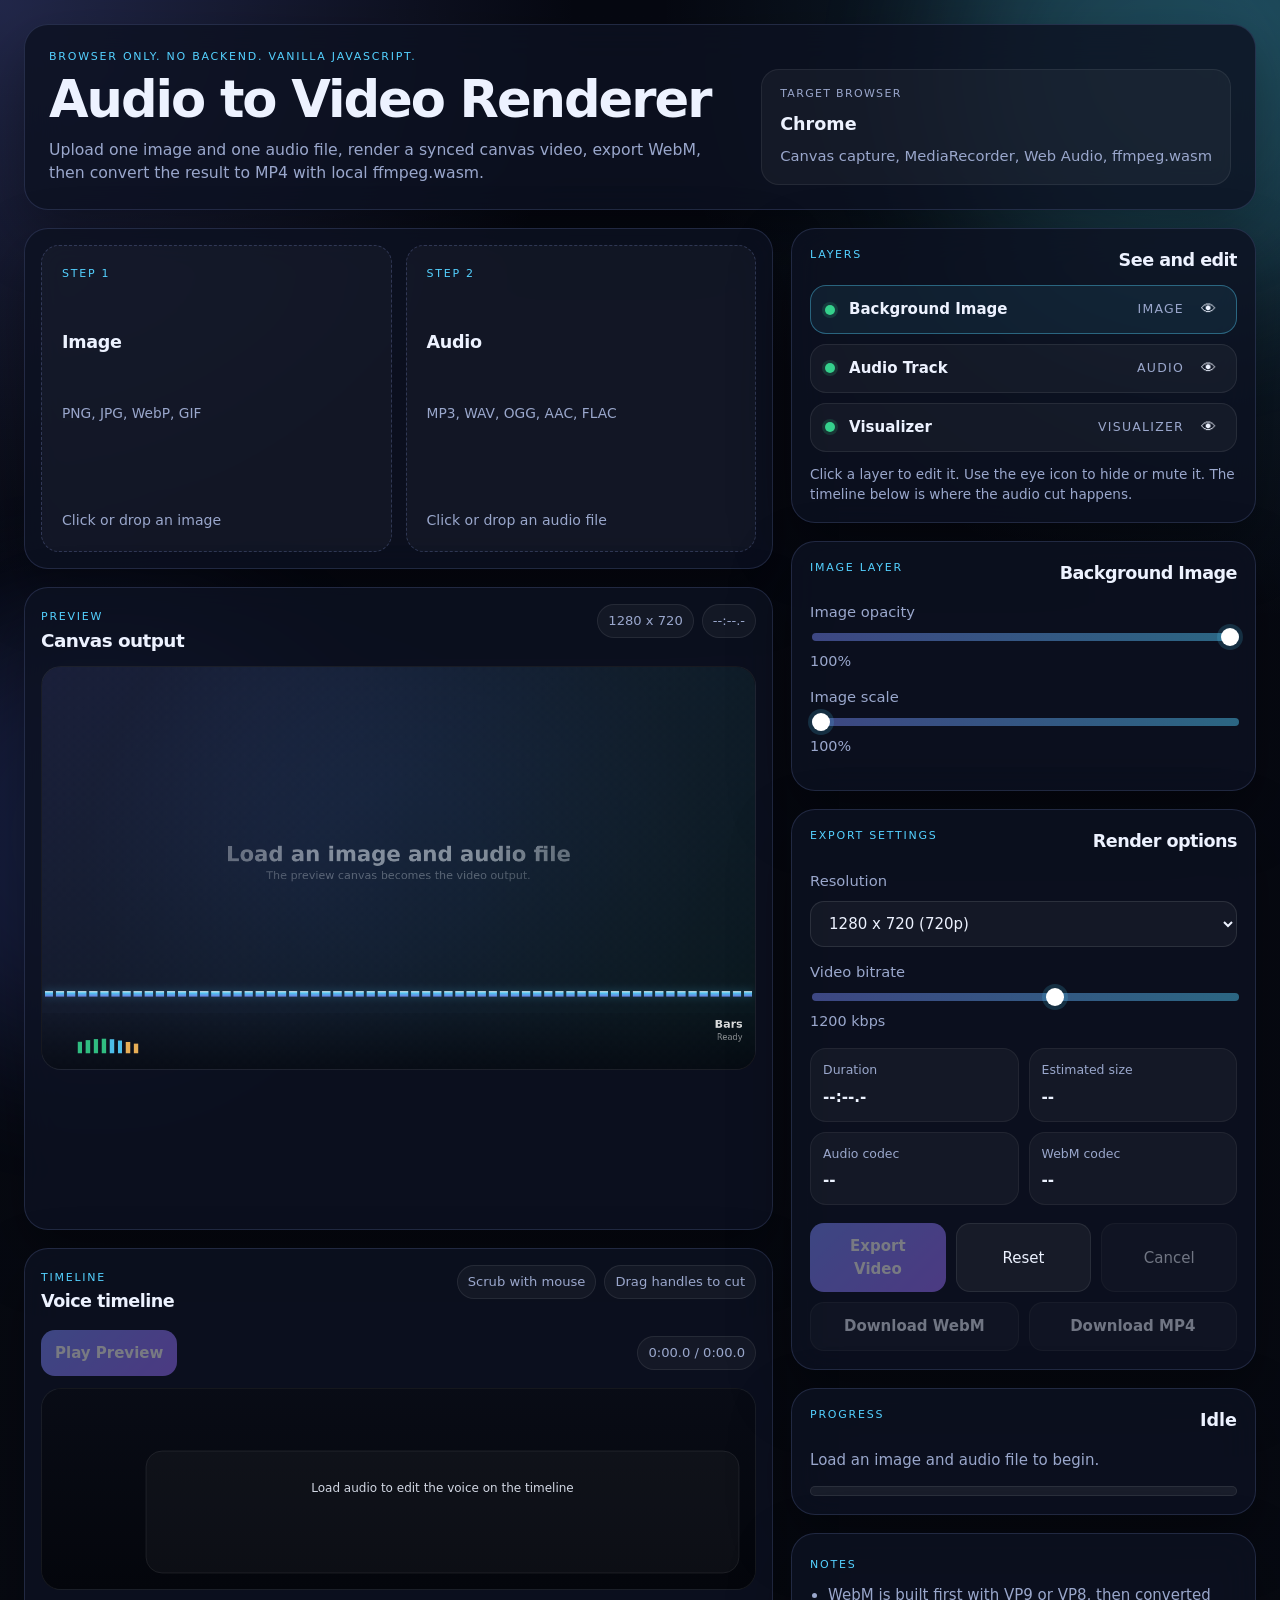
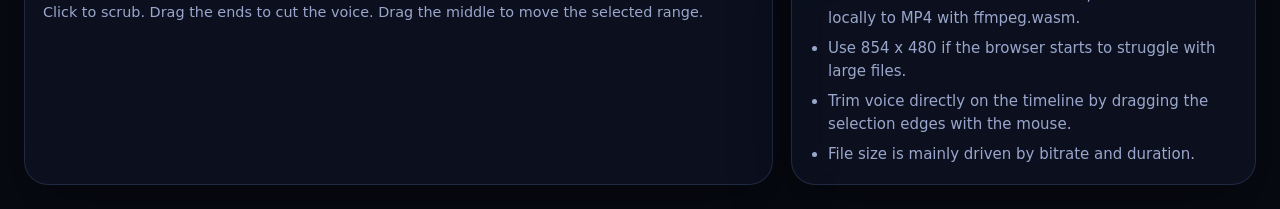
==== commit 51216a15: "add laibrary to convert v2 with codex" ====
--- a/index.html
+++ b/index.html
@@ -1,564 +1,243 @@
 <!DOCTYPE html>
-<html lang="en" dir="ltr">
+<html lang="en">
 <head>
 <meta charset="UTF-8">
 <meta name="viewport" content="width=device-width, initial-scale=1.0">
-<title>AudioViz Studio</title>
-<link rel="preconnect" href="https://fonts.googleapis.com">
-<link rel="preconnect" href="https://fonts.gstatic.com" crossorigin>
-<link href="https://fonts.googleapis.com/css2?family=Inter:wght@400;500;600;700;800&display=swap" rel="stylesheet">
+<meta name="color-scheme" content="dark">
+<title>Audio to Video</title>
 <link rel="stylesheet" href="global.css">
-<style>
-/* ── EXTRA STYLES FOR NEW FEATURES ── */
-
-/* Canvas Size Picker */
-.aspect-btns { display:flex; gap:.3rem; flex-wrap:wrap; }
-.asp-btn {
-  padding:.28rem .55rem; border:1px solid var(--border); border-radius:6px;
-  background:transparent; color:var(--dim); cursor:pointer; font-size:.7rem;
-  font-weight:600; transition:all .15s; white-space:nowrap;
-}
-.asp-btn:hover { border-color:var(--cyan); color:var(--cyan); }
-.asp-btn.on { background:var(--cyan); border-color:var(--cyan); color:#000; }
-
-/* Custom size inputs */
-.custom-size-row {
-  display:flex; gap:.35rem; align-items:center; margin-top:.4rem;
-}
-.custom-size-row input[type=number] {
-  width:60px; padding:.25rem .35rem; background:var(--s2);
-  border:1px solid var(--border); border-radius:6px;
-  color:var(--text); font-size:.72rem; outline:none;
-  -webkit-appearance:none;
-}
-.custom-size-row input[type=number]:focus { border-color:var(--cyan); }
-.custom-size-row span { color:var(--dim); font-size:.8rem; }
-.apply-size-btn {
-  padding:.25rem .55rem; background:var(--cyan); border:none;
-  border-radius:6px; color:#000; font-size:.7rem; font-weight:700; cursor:pointer;
-}
-
-/* Undo / Redo buttons */
-.hist-btn {
-  width:32px; height:32px; border:1px solid var(--border); border-radius:8px;
-  background:var(--s2); color:var(--dim); cursor:pointer;
-  display:flex; align-items:center; justify-content:center;
-  font-size:.9rem; transition:all .15s;
-}
-.hist-btn:hover:not(:disabled) { border-color:var(--purple); color:var(--purple); }
-.hist-btn:disabled { opacity:.3; cursor:not-allowed; }
-
-/* Reset button */
-.reset-btn {
-  padding:.38rem .75rem; border:1px solid var(--border); border-radius:8px;
-  background:transparent; color:var(--dim); font-size:.75rem; font-weight:600;
-  cursor:pointer; transition:all .15s; white-space:nowrap;
-}
-.reset-btn:hover { border-color:var(--red); color:var(--red); }
-
-/* Language toggle */
-.lang-btn {
-  padding:.38rem .65rem; border:1px solid var(--border); border-radius:8px;
-  background:transparent; color:var(--dim); font-size:.75rem; font-weight:700;
-  cursor:pointer; transition:all .15s; white-space:nowrap;
-}
-.lang-btn:hover { border-color:var(--magenta); color:var(--magenta); }
-.lang-btn.ar { color:var(--magenta); border-color:var(--magenta); }
-
-/* Image editor section */
-.img-filter-row { display:flex; flex-direction:column; gap:.5rem; }
-
-/* Elements panel */
-.elem-add-row { display:flex; gap:.3rem; flex-wrap:wrap; margin-bottom:.5rem; }
-.elem-type-btn {
-  flex:1; min-width:60px; padding:.3rem .4rem; border:1px solid var(--border); border-radius:8px;
-  background:var(--s2); color:var(--dim); cursor:pointer; font-size:.7rem;
-  font-weight:600; transition:all .15s; text-align:center;
-}
-.elem-type-btn:hover { border-color:var(--green); color:var(--green); }
-
-/* Element properties modal */
-.elem-modal {
-  display:none; position:fixed; inset:0; z-index:300;
-  background:rgba(0,0,0,.75); backdrop-filter:blur(6px);
-  align-items:center; justify-content:center;
-}
-.elem-modal.show { display:flex; }
-.elem-card {
-  background:var(--s1); border:1px solid var(--border); border-radius:16px;
-  padding:1.5rem; min-width:280px; max-width:340px; width:90%;
-}
-.elem-card h4 { margin-bottom:1rem; font-size:.95rem; font-weight:700; }
-.elem-field { margin-bottom:.75rem; }
-.elem-field label { display:block; font-size:.73rem; color:var(--dim); margin-bottom:.3rem; }
-.elem-field input[type=text],
-.elem-field input[type=number],
-.elem-field select {
-  width:100%; padding:.4rem .55rem; background:var(--s2);
-  border:1px solid var(--border); border-radius:8px;
-  color:var(--text); font-size:.8rem; outline:none;
-}
-.elem-field input[type=text]:focus,
-.elem-field input[type=number]:focus,
-.elem-field select:focus { border-color:var(--purple); }
-.elem-field input[type=color] {
-  width:36px; height:28px; border:none; background:none; cursor:pointer;
-  border-radius:6px; overflow:hidden; padding:0;
-}
-.elem-field-row { display:flex; gap:.5rem; align-items:center; }
-.elem-actions { display:flex; gap:.5rem; margin-top:1rem; }
-.elem-ok-btn {
-  flex:1; padding:.45rem; background:var(--purple); border:none;
-  border-radius:8px; color:#fff; font-weight:700; cursor:pointer;
-}
-.elem-cancel-btn {
-  padding:.45rem .9rem; background:transparent; border:1px solid var(--border);
-  border-radius:8px; color:var(--dim); cursor:pointer;
-}
-
-/* Elements list */
-.elem-list { display:flex; flex-direction:column; gap:.35rem; }
-.elem-item {
-  display:flex; align-items:center; gap:.4rem;
-  background:var(--s2); border:1px solid var(--border); border-radius:8px;
-  padding:.35rem .5rem; font-size:.73rem;
-}
-.elem-item-name { flex:1; color:var(--text); overflow:hidden; text-overflow:ellipsis; white-space:nowrap; }
-.elem-item-icon { font-size:.9rem; }
-.elem-del-btn {
-  width:20px; height:20px; border:none; background:transparent;
-  color:var(--red); cursor:pointer; font-size:.85rem; border-radius:4px;
-  display:flex; align-items:center; justify-content:center;
-  transition:background .15s;
-}
-.elem-del-btn:hover { background:rgba(240,98,146,.12); }
-.elem-vis-btn {
-  width:20px; height:20px; border:none; background:transparent;
-  color:var(--dim); cursor:pointer; font-size:.8rem; border-radius:4px;
-  display:flex; align-items:center; justify-content:center;
-}
-.elem-vis-btn.hidden-el { color:var(--border); }
-
-/* Canvas selection indicator */
-.canvas-wrap { position:relative; }
-.canvas-overlay-info {
-  position:absolute; bottom:8px; left:50%; transform:translateX(-50%);
-  background:rgba(0,0,0,.6); color:rgba(255,255,255,.5);
-  font-size:.68rem; padding:.2rem .6rem; border-radius:20px;
-  pointer-events:none; white-space:nowrap;
-}
-
-/* Selected element handle */
-.selected-el-badge {
-  position:absolute; top:8px; right:8px;
-  background:rgba(124,92,252,.9); color:#fff;
-  font-size:.7rem; padding:.2rem .6rem; border-radius:20px;
-  pointer-events:none;
-}
-
-/* Arabic RTL adjustments */
-html[dir="rtl"] .ed-head { flex-direction:row-reverse; }
-html[dir="rtl"] .ed-logo { margin-right:0; margin-left:.5rem; }
-html[dir="rtl"] .fx-panel { border-left:none; border-right:1px solid var(--border); }
-html[dir="rtl"] .fx-lbl { flex-direction:row-reverse; }
-html[dir="rtl"] .tl-time { margin-left:0; margin-right:auto; }
-html[dir="rtl"] .tl-transport { flex-direction:row-reverse; }
-html[dir="rtl"] .mode-btns { flex-direction:row-reverse; }
-</style>
 </head>
 <body>
-
-<div id="uploadPage">
-  <div class="logo">⚡ AudioViz Studio</div>
-  <p class="upload-sub" data-i18n="upload_sub">Upload an image and audio file to create an audio-reactive video you can export.</p>
-
-  <div class="upload-row">
-    <div class="upload-card" id="imgCard" onclick="document.getElementById('imgInput').click()">
-      <div class="upload-icon">🖼️</div>
-      <h3 data-i18n="bg_image">Background Image</h3>
-      <p>PNG · JPG · WebP · GIF</p>
-      <span class="upload-status" id="imgStatus" data-i18n="click_upload">Click or drag to upload</span>
-      <input type="file" id="imgInput" accept="image/*" hidden>
+<div class="app-shell">
+  <header class="hero card">
+    <div>
+      <p class="eyebrow">Browser only. No backend. Vanilla JavaScript.</p>
+      <h1>Audio to Video Renderer</h1>
+      <p class="lede">
+        Upload one image and one audio file, render a synced canvas video, export WebM,
+        then convert the result to MP4 with local ffmpeg.wasm.
+      </p>
     </div>
-    <div class="upload-card" id="audioCard" onclick="document.getElementById('audioInput').click()">
-      <div class="upload-icon">🎧</div>
-      <h3 data-i18n="audio_track">Audio Track</h3>
-      <p>MP3 · WAV · FLAC · OGG · AAC</p>
-      <span class="upload-status" id="audioStatus" data-i18n="click_upload">Click or drag to upload</span>
-      <input type="file" id="audioInput" accept="audio/*" hidden>
+    <div class="hero-note">
+      <span class="note-label">Target browser</span>
+      <strong>Chrome</strong>
+      <span>Canvas capture, MediaRecorder, Web Audio, ffmpeg.wasm</span>
     </div>
-  </div>
-
-  <button class="start-btn" id="startBtn" onclick="openEditor()" data-i18n="open_editor">▶ Open Editor</button>
-</div>
-
-<div id="editor">
-  <header class="ed-head">
-    <span class="ed-logo">⚡ AudioViz</span>
-
-    <div class="mode-btns">
-      <button class="m-btn on" onclick="setMode(this,'bars')" data-i18n="mode_bars">Bars</button>
-      <button class="m-btn" onclick="setMode(this,'wave')" data-i18n="mode_wave">Wave</button>
-      <button class="m-btn" onclick="setMode(this,'circular')" data-i18n="mode_circular">Circular</button>
-      <button class="m-btn" onclick="setMode(this,'particles')" data-i18n="mode_particles">Particles</button>
-      <button class="m-btn" onclick="setMode(this,'ripple')" data-i18n="mode_ripple">Ripple</button>
-    </div>
-
-    <span class="head-spacer"></span>
-
-    <!-- Undo / Redo -->
-    <button class="hist-btn" id="undoBtn" onclick="undo()" title="Undo (Ctrl+Z)" disabled>↩</button>
-    <button class="hist-btn" id="redoBtn" onclick="redo()" title="Redo (Ctrl+Y)" disabled>↪</button>
-
-    <!-- Reset -->
-    <button class="reset-btn" onclick="resetAll()" data-i18n="reset">↺ Reset</button>
-
-    <!-- Language toggle -->
-    <button class="lang-btn" id="langBtn" onclick="toggleLang()">🌐 AR</button>
-
-    <div class="level-meter" id="levelMeter">
-      <div class="level-bar" style="height:6px;background:var(--green)"></div>
-      <div class="level-bar" style="height:6px;background:var(--green)"></div>
-      <div class="level-bar" style="height:6px;background:var(--green)"></div>
-      <div class="level-bar" style="height:6px;background:var(--green)"></div>
-      <div class="level-bar" style="height:6px;background:var(--green)"></div>
-      <div class="level-bar" style="height:6px;background:var(--green)"></div>
-      <div class="level-bar" style="height:6px;background:var(--green)"></div>
-      <div class="level-bar" style="height:6px;background:var(--green)"></div>
-    </div>
-
-    <button class="export-btn" id="exportBtn" onclick="startExport()" data-i18n="export_video">⬇ Export Video</button>
   </header>
 
-  <div class="ed-main">
-    <div class="canvas-wrap" id="canvasWrap">
-      <canvas id="mainCanvas"></canvas>
-      <div class="canvas-overlay-info" id="canvasSizeInfo">1280 × 720</div>
-      <div class="selected-el-badge" id="selBadge" style="display:none"></div>
-    </div>
-
-    <!-- Effects + new panels -->
-    <div class="fx-panel">
-
-      <!-- ── CANVAS SIZE ── -->
-      <div class="fx-sec">
-        <h5 data-i18n="panel_canvas">📐 Canvas Size</h5>
-        <div class="aspect-btns">
-          <button class="asp-btn on" onclick="setAspect(this,'16:9')" data-ratio="16:9">16:9</button>
-          <button class="asp-btn" onclick="setAspect(this,'9:16')" data-ratio="9:16">9:16</button>
-          <button class="asp-btn" onclick="setAspect(this,'1:1')" data-ratio="1:1">1:1</button>
-          <button class="asp-btn" onclick="setAspect(this,'4:3')" data-ratio="4:3">4:3</button>
-        </div>
-        <div class="custom-size-row">
-          <input type="number" id="customW" value="1280" min="64" max="3840" placeholder="W">
-          <span>×</span>
-          <input type="number" id="customH" value="720" min="64" max="3840" placeholder="H">
-          <button class="apply-size-btn" onclick="applyCustomSize()" data-i18n="apply">Apply</button>
-        </div>
-      </div>
-
-      <div class="fx-div"></div>
-
-      <!-- ── IMAGE EDITOR ── -->
-      <div class="fx-sec">
-        <h5 data-i18n="panel_image">🖼 Image Editor</h5>
-        <div class="img-filter-row">
-          <div class="fx-row">
-            <div class="fx-lbl"><span data-i18n="brightness">Brightness</span><span id="brightLbl">100%</span></div>
-            <input type="range" id="brightR" min="0" max="200" value="100"
-              oninput="imgFx.brightness(this)">
-          </div>
-          <div class="fx-row">
-            <div class="fx-lbl"><span data-i18n="contrast">Contrast</span><span id="contrastLbl">100%</span></div>
-            <input type="range" id="contrastR" min="0" max="200" value="100"
-              oninput="imgFx.contrast(this)">
-          </div>
-          <div class="fx-row">
-            <div class="fx-lbl"><span data-i18n="saturation">Saturation</span><span id="satLbl">100%</span></div>
-            <input type="range" id="satR" min="0" max="200" value="100"
-              oninput="imgFx.saturation(this)">
-          </div>
-          <div class="fx-row">
-            <div class="fx-lbl"><span data-i18n="blur_label">Blur</span><span id="blurLbl">0px</span></div>
-            <input type="range" id="blurR" min="0" max="20" value="0"
-              oninput="imgFx.blur(this)">
-          </div>
-          <div class="fx-row">
-            <div class="fx-lbl"><span data-i18n="sepia">Sepia</span><span id="sepiaLbl">0%</span></div>
-            <input type="range" id="sepiaR" min="0" max="100" value="0"
-              oninput="imgFx.sepia(this)">
-          </div>
-        </div>
-      </div>
-
-      <div class="fx-div"></div>
-
-      <!-- ── VOLUME ── -->
-      <div class="fx-sec">
-        <h5 data-i18n="panel_volume">🔊 Volume</h5>
-        <div class="fx-row">
-          <div class="fx-lbl"><span data-i18n="volume">Volume</span><span id="volLbl">100%</span></div>
-          <input type="range" id="volR" min="0" max="200" value="100" oninput="fx.vol(this)">
-        </div>
-      </div>
-
-      <div class="fx-div"></div>
-
-      <div class="fx-sec">
-        <h5 data-i18n="panel_eq">🎛 Equalizer</h5>
-        <div class="fx-row">
-          <div class="fx-lbl"><span data-i18n="bass">Bass</span><span id="bassLbl">0 dB</span></div>
-          <input type="range" id="bassR" min="-15" max="15" value="0" step=".5" oninput="fx.eq(this,'bass')">
-        </div>
-        <div class="fx-row">
-          <div class="fx-lbl"><span data-i18n="mid">Mid</span><span id="midLbl">0 dB</span></div>
-          <input type="range" id="midR" min="-15" max="15" value="0" step=".5" oninput="fx.eq(this,'mid')">
-        </div>
-        <div class="fx-row">
-          <div class="fx-lbl"><span data-i18n="treble">Treble</span><span id="trebLbl">0 dB</span></div>
-          <input type="range" id="trebR" min="-15" max="15" value="0" step=".5" oninput="fx.eq(this,'treb')">
-        </div>
-      </div>
-
-      <div class="fx-div"></div>
-
-      <div class="fx-sec">
-        <h5 data-i18n="panel_reverb">🌊 Reverb</h5>
-        <div class="fx-row">
-          <div class="fx-lbl"><span data-i18n="wet">Wet</span><span id="rvbLbl">0%</span></div>
-          <input type="range" id="rvbR" min="0" max="100" value="0" oninput="fx.reverb(this)">
-        </div>
-      </div>
-
-      <div class="fx-div"></div>
-
-      <div class="fx-sec">
-        <h5 data-i18n="panel_delay">🔁 Delay / Echo</h5>
-        <div class="fx-row">
-          <div class="fx-lbl"><span data-i18n="wet">Wet</span><span id="dlyWLbl">0%</span></div>
-          <input type="range" id="dlyWR" min="0" max="100" value="0" oninput="fx.dlyW(this)">
-        </div>
-        <div class="fx-row">
-          <div class="fx-lbl"><span data-i18n="time">Time</span><span id="dlyTLbl">350ms</span></div>
-          <input type="range" id="dlyTR" min="50" max="1000" value="350" oninput="fx.dlyT(this)">
-        </div>
-        <div class="fx-row">
-          <div class="fx-lbl"><span data-i18n="feedback">Feedback</span><span id="fbLbl">30%</span></div>
-          <input type="range" id="fbR" min="0" max="85" value="30" oninput="fx.fb(this)">
-        </div>
-      </div>
-
-      <div class="fx-div"></div>
-
-      <div class="fx-sec">
-        <h5 data-i18n="panel_visual">🎨 Visual</h5>
-        <div class="fx-row">
-          <div class="fx-lbl"><span data-i18n="hue">Hue</span><span id="hueLbl">220°</span></div>
-          <input type="range" id="hueR" min="0" max="360" value="220" oninput="fx.hue(this)">
-        </div>
-        <div class="fx-row">
-          <div class="fx-lbl"><span data-i18n="intensity">Intensity</span><span id="intLbl">80%</span></div>
-          <input type="range" id="intR" min="10" max="100" value="80" oninput="fx.int(this)">
-        </div>
-        <div class="fx-row">
-          <div class="fx-lbl"><span data-i18n="overlay">Overlay</span><span id="ovrLbl">45%</span></div>
-          <input type="range" id="ovrR" min="0" max="80" value="45" oninput="fx.ovr(this)">
-        </div>
-      </div>
-
-      <div class="fx-div"></div>
-
-      <div class="fx-sec">
-        <h5 data-i18n="panel_comp">⚡ Compressor</h5>
-        <div class="fx-row">
-          <div class="fx-lbl"><span data-i18n="threshold">Threshold</span><span id="cmpLbl">-24 dB</span></div>
-          <input type="range" id="cmpR" min="-60" max="0" value="-24" oninput="fx.cmp(this)">
-        </div>
-        <div class="fx-row">
-          <div class="fx-lbl"><span data-i18n="ratio">Ratio</span><span id="ratLbl">4:1</span></div>
-          <input type="range" id="ratR" min="1" max="20" value="4" oninput="fx.rat(this)">
-        </div>
-      </div>
-
-      <div class="fx-div"></div>
-
-      <!-- ── ADD ELEMENTS ── -->
-      <div class="fx-sec">
-        <h5 data-i18n="panel_elements">✨ Add Elements</h5>
-        <div class="elem-add-row">
-          <button class="elem-type-btn" onclick="openElemModal('text')">🔤 <span data-i18n="elem_text">Text</span></button>
-          <button class="elem-type-btn" onclick="openElemModal('rect')">▭ <span data-i18n="elem_rect">Rect</span></button>
-          <button class="elem-type-btn" onclick="openElemModal('circle')">◯ <span data-i18n="elem_circle">Circle</span></button>
-          <button class="elem-type-btn" onclick="openElemModal('image')">🖼 <span data-i18n="elem_image">Image</span></button>
-        </div>
-        <div class="elem-list" id="elemList">
-          <!-- dynamically filled -->
-        </div>
-      </div>
-
-    </div>
-  </div>
-
-  <div class="tl-wrap">
-    <div class="tl-transport">
-      <button class="t-btn" onclick="seekStart()" title="Go to start (Home)">⏮</button>
-      <button class="t-btn play" id="playBtn" onclick="togglePlay()" title="Play/Pause (Space)">▶</button>
-      <button class="t-btn" onclick="stopAll()" title="Stop (S)">⏹</button>
-      <button class="t-btn" onclick="seekEnd()" title="Go to end (End)">⏭</button>
-      <span style="font-size:.72rem;color:var(--dim);margin-left:.25rem" data-i18n="shortcuts">
-        [Space] Play · [S] Stop · [←/→] Seek 5s
-      </span>
-      <span class="tl-time" id="tlTime">0:00.0 / 0:00.0</span>
-    </div>
-    <canvas id="tlCanvas"></canvas>
-  </div>
-</div>
-
-<!-- Export overlay — two-step: format picker → progress -->
-<div class="exp-overlay" id="expOverlay">
-  <div class="exp-card" style="min-width:340px">
-
-    <!-- Step 1: Format picker -->
-    <div id="expFormatStep">
-      <h3 style="margin-bottom:.3rem" data-i18n="exporting">Export</h3>
-      <p style="color:var(--dim);font-size:.8rem;margin-bottom:1.25rem">Choose your export format</p>
-
-      <div class="exp-fmt-grid">
-        <button class="exp-fmt-btn" onclick="beginExport('wav')">
-          <span class="exp-fmt-icon">🎵</span>
-          <span class="exp-fmt-name">WAV</span>
-          <span class="exp-fmt-desc">Audio only · Lossless</span>
-        </button>
-        <button class="exp-fmt-btn" onclick="beginExport('webm')">
-          <span class="exp-fmt-icon">🎬</span>
-          <span class="exp-fmt-name">WebM</span>
-          <span class="exp-fmt-desc">Video + Audio · VP9</span>
-        </button>
-        <button class="exp-fmt-btn" onclick="beginExport('mp4')">
-          <span class="exp-fmt-icon">🎞️</span>
-          <span class="exp-fmt-name">MP4</span>
-          <span class="exp-fmt-desc">Video + Audio · H.264</span>
-        </button>
-      </div>
-
-      <button class="cancel-btn" style="margin-top:1rem;width:100%" onclick="cancelExport()" data-i18n="cancel">Cancel</button>
-    </div>
-
-    <!-- Step 2: Progress -->
-    <div id="expProgressStep" style="display:none;text-align:center">
-      <div class="spinner"></div>
-      <h3 id="expTitle" style="margin-bottom:.35rem">Exporting…</h3>
-      <p id="expStatus" style="color:var(--dim);font-size:.82rem;margin-bottom:1.25rem">Preparing…</p>
-      <div class="exp-bar-wrap"><div class="exp-bar" id="expBar"></div></div>
-      <button class="cancel-btn" style="margin-top:1.25rem" onclick="cancelExport()" data-i18n="cancel">Cancel</button>
-    </div>
-
-  </div>
-</div>
-
-<style>
-/* Export format grid */
-.exp-fmt-grid {
-  display: grid;
-  grid-template-columns: repeat(3, 1fr);
-  gap: .6rem;
-  margin-bottom: .5rem;
-}
-.exp-fmt-btn {
-  display: flex; flex-direction: column; align-items: center; gap: .3rem;
-  padding: .85rem .5rem;
-  background: var(--s2); border: 1.5px solid var(--border); border-radius: 12px;
-  color: var(--text); cursor: pointer;
-  transition: border-color .15s, background .15s, transform .12s;
-}
-.exp-fmt-btn:hover {
-  border-color: var(--purple); background: rgba(124,92,252,.08);
-  transform: translateY(-2px);
-}
-.exp-fmt-icon  { font-size: 1.5rem; }
-.exp-fmt-name  { font-size: .85rem; font-weight: 700; }
-.exp-fmt-desc  { font-size: .62rem; color: var(--dim); text-align: center; line-height: 1.3; }
-</style>
-
-
-<!-- Element Modal -->
-<div class="elem-modal" id="elemModal">
-  <div class="elem-card">
-    <h4 id="elemModalTitle">Add Element</h4>
-
-    <!-- Text fields -->
-    <div id="textFields">
-      <div class="elem-field">
-        <label data-i18n="elem_text_content">Text Content</label>
-        <input type="text" id="elemText" placeholder="Hello World">
-      </div>
-      <div class="elem-field">
-        <label data-i18n="elem_font_size">Font Size</label>
-        <input type="number" id="elemFontSize" value="48" min="8" max="300">
-      </div>
-      <div class="elem-field">
-        <label data-i18n="elem_font">Font</label>
-        <select id="elemFont">
-          <option>Inter</option>
-          <option>Arial</option>
-          <option>Georgia</option>
-          <option>Courier New</option>
-          <option>Impact</option>
-          <option>Verdana</option>
-          <option>Times New Roman</option>
-        </select>
-      </div>
-      <div class="elem-field">
-        <label data-i18n="elem_bold">Bold</label>
-        <input type="checkbox" id="elemBold">
-      </div>
-    </div>
-
-    <!-- Shape fields (rect/circle) -->
-    <div id="shapeFields" style="display:none">
-      <div class="elem-field">
-        <label data-i18n="elem_width">Width (px)</label>
-        <input type="number" id="elemShapeW" value="200" min="10" max="3840">
-      </div>
-      <div class="elem-field">
-        <label data-i18n="elem_height">Height (px)</label>
-        <input type="number" id="elemShapeH" value="120" min="10" max="3840">
-      </div>
-      <div class="elem-field">
-        <label data-i18n="elem_filled">Filled</label>
-        <input type="checkbox" id="elemFilled" checked>
-      </div>
-    </div>
-
-    <!-- Image upload fields -->
-    <div id="imageFields" style="display:none">
-      <div class="elem-field">
-        <label data-i18n="elem_image_file">Image File</label>
-        <input type="file" id="elemImageFile" accept="image/*"
-          style="font-size:.75rem;color:var(--text)">
-      </div>
-      <div class="elem-field">
-        <label data-i18n="elem_img_width">Width (px)</label>
-        <input type="number" id="elemImgW" value="200" min="10">
-      </div>
-    </div>
-
-    <!-- Common fields -->
-    <div class="elem-field">
-      <label data-i18n="elem_color">Color</label>
-      <div class="elem-field-row">
-        <input type="color" id="elemColor" value="#ffffff">
-        <span style="font-size:.75rem;color:var(--dim)" data-i18n="elem_opacity">Opacity</span>
-        <input type="number" id="elemOpacity" value="100" min="0" max="100" style="width:55px">
-        <span style="font-size:.75rem;color:var(--dim)">%</span>
-      </div>
-    </div>
-
-    <div class="elem-actions">
-      <button class="elem-cancel-btn" onclick="closeElemModal()" data-i18n="cancel">Cancel</button>
-      <button class="elem-ok-btn" onclick="confirmAddElement()" data-i18n="add">Add</button>
-    </div>
-  </div>
+  <main class="layout">
+    <section class="left-col">
+      <div class="card upload-grid">
+        <label class="dropzone" id="imageDrop">
+          <input type="file" id="imageInput" accept="image/*" hidden>
+          <span class="drop-kicker">STEP 1</span>
+          <strong>Image</strong>
+          <span class="drop-sub">PNG, JPG, WebP, GIF</span>
+          <span class="drop-status" id="imageStatus">Click or drop an image</span>
+        </label>
+
+        <label class="dropzone" id="audioDrop">
+          <input type="file" id="audioInput" accept="audio/*" hidden>
+          <span class="drop-kicker">STEP 2</span>
+          <strong>Audio</strong>
+          <span class="drop-sub">MP3, WAV, OGG, AAC, FLAC</span>
+          <span class="drop-status" id="audioStatus">Click or drop an audio file</span>
+        </label>
+      </div>
+
+      <div class="card canvas-card">
+        <div class="canvas-header">
+          <div>
+            <span class="section-label">Preview</span>
+            <h2>Canvas output</h2>
+          </div>
+          <div class="badge-row">
+            <span class="pill" id="canvasSizePill">1280 x 720</span>
+            <span class="pill" id="durationPill">0:00.0</span>
+          </div>
+        </div>
+        <div class="canvas-stage">
+          <canvas id="previewCanvas" width="1280" height="720"></canvas>
+        </div>
+      </div>
+
+      <div class="card timeline-card">
+        <div class="section-head">
+          <div>
+            <span class="section-label">Timeline</span>
+            <h2>Voice timeline</h2>
+          </div>
+          <div class="timeline-meta">
+            <span class="pill">Scrub with mouse</span>
+            <span class="pill">Drag handles to cut</span>
+          </div>
+        </div>
+        <div class="timeline-transport">
+          <button class="primary" id="previewBtn">Play Preview</button>
+          <span class="pill" id="timelineTimePill">0:00.0 / 0:00.0</span>
+        </div>
+        <div class="timeline-stage">
+          <canvas id="timelineCanvas" width="1280" height="220" aria-label="Voice timeline"></canvas>
+        </div>
+        <p class="timeline-help">
+          Click to scrub. Drag the ends to cut the voice. Drag the middle to move the selected range.
+        </p>
+      </div>
+    </section>
+
+    <aside class="right-col">
+      <div class="card layers-card">
+        <div class="section-head">
+          <span class="section-label">Layers</span>
+          <h2>See and edit</h2>
+        </div>
+        <div class="layers-list" id="layersList"></div>
+        <p class="layer-hint">Click a layer to edit it. Use the eye icon to hide or mute it. The timeline below is where the audio cut happens.</p>
+      </div>
+
+      <div class="card editor-card">
+        <div class="section-head">
+          <span class="section-label" id="layerPanelLabel">Selected layer</span>
+          <h2 id="layerPanelTitle">Background Image</h2>
+        </div>
+
+        <div id="layerPanelBody">
+          <label class="control image-only">
+            <span>Image opacity</span>
+            <div class="range-row">
+              <input type="range" id="imageOpacityRange" min="0" max="100" step="1" value="100">
+              <output id="imageOpacityValue">100%</output>
+            </div>
+          </label>
+
+          <label class="control image-only">
+            <span>Image scale</span>
+            <div class="range-row">
+              <input type="range" id="imageScaleRange" min="100" max="140" step="1" value="100">
+              <output id="imageScaleValue">100%</output>
+            </div>
+          </label>
+
+          <label class="control audio-only">
+            <span>Audio volume</span>
+            <div class="range-row">
+              <input type="range" id="audioVolumeRange" min="0" max="100" step="1" value="100">
+              <output id="audioVolumeValue">100%</output>
+            </div>
+          </label>
+
+          <div class="trim-grid audio-only">
+            <label class="control">
+              <span>Start time (seconds)</span>
+              <input type="number" id="trimStartInput" min="0" step="0.1" value="0">
+            </label>
+            <label class="control">
+              <span>End time (seconds)</span>
+              <input type="number" id="trimEndInput" min="0" step="0.1" value="0">
+            </label>
+          </div>
+
+          <div class="trim-actions audio-only">
+            <button class="secondary" id="fullTrackBtn">Use Full Track</button>
+          </div>
+
+          <label class="control visualizer-only">
+            <span>Visualizer type</span>
+            <select id="visualizerSelect">
+              <option value="bars">Bars</option>
+              <option value="wave">Waveform</option>
+            </select>
+          </label>
+
+          <label class="control visualizer-only">
+            <span>Visualizer intensity</span>
+            <div class="range-row">
+              <input type="range" id="visualizerIntensityRange" min="30" max="160" step="1" value="100">
+              <output id="visualizerIntensityValue">100%</output>
+            </div>
+          </label>
+
+          <p class="trim-note audio-only" id="trimNote">Choose the voice segment you want to export.</p>
+        </div>
+      </div>
+
+      <div class="card controls">
+        <div class="section-head">
+          <span class="section-label">Export settings</span>
+          <h2>Render options</h2>
+        </div>
+
+        <label class="control">
+          <span>Resolution</span>
+          <select id="resolutionSelect">
+            <option value="1280x720">1280 x 720 (720p)</option>
+            <option value="854x480">854 x 480 (480p fallback)</option>
+          </select>
+        </label>
+
+        <label class="control">
+          <span>Video bitrate</span>
+          <div class="range-row">
+            <input type="range" id="bitrateRange" min="800000" max="1500000" step="50000" value="1200000">
+            <output id="bitrateValue">1200 kbps</output>
+          </div>
+        </label>
+
+        <div class="summary-grid">
+          <div class="summary-item">
+            <span>Duration</span>
+            <strong id="summaryDuration">--</strong>
+          </div>
+          <div class="summary-item">
+            <span>Estimated size</span>
+            <strong id="summaryEstimate">--</strong>
+          </div>
+          <div class="summary-item">
+            <span>Audio codec</span>
+            <strong id="summaryAudioCodec">--</strong>
+          </div>
+          <div class="summary-item">
+            <span>WebM codec</span>
+            <strong id="summaryRecorderCodec">--</strong>
+          </div>
+        </div>
+
+        <div class="action-row">
+          <button class="primary" id="startBtn">Export Video</button>
+          <button class="secondary" id="resetBtn">Reset</button>
+          <button class="secondary" id="cancelBtn" disabled>Cancel</button>
+        </div>
+
+        <div class="download-row">
+          <button class="download" id="downloadWebmBtn" disabled>Download WebM</button>
+          <button class="download" id="downloadMp4Btn" disabled>Download MP4</button>
+        </div>
+
+        <div class="warning" id="warningBox" hidden></div>
+      </div>
+
+      <div class="card status-card">
+        <div class="status-top">
+          <span class="section-label">Progress</span>
+          <strong id="statusTitle">Idle</strong>
+        </div>
+        <p id="statusText">Load an image and audio file to begin.</p>
+        <div class="progress-shell" aria-hidden="true">
+          <div class="progress-bar" id="progressBar"></div>
+        </div>
+      </div>
+
+      <div class="card tips-card">
+        <span class="section-label">Notes</span>
+        <ul>
+          <li>WebM is built first with VP9 or VP8, then converted locally to MP4 with ffmpeg.wasm.</li>
+          <li>Use 854 x 480 if the browser starts to struggle with large files.</li>
+          <li>Trim voice directly on the timeline by dragging the selection edges with the mouse.</li>
+          <li>File size is mainly driven by bitrate and duration.</li>
+        </ul>
+      </div>
+    </aside>
+  </main>
 </div>
 
 <script src="main.js"></script>
--- a/global.css
+++ b/global.css
@@ -1,190 +1,703 @@
-*,*::before,*::after{margin:0;padding:0;box-sizing:border-box}
-:root{
-  --bg:#07070f;
-  --s1:#0f0f1c;
-  --s2:#1a1a2e;
-  --s3:#252540;
-  --border:#2d2d4a;
-  --purple:#7c5cfc;
-  --magenta:#e040fb;
-  --cyan:#00e5ff;
-  --green:#39d98a;
-  --red:#f06292;
-  --text:#e8e8ff;
-  --dim:#6060a0;
-}
-body{background:var(--bg);color:var(--text);font-family:'Inter','Segoe UI',system-ui,sans-serif;min-height:100vh;overflow:hidden}
-
-#uploadPage{
-  position:fixed;inset:0;
-  display:flex;flex-direction:column;align-items:center;justify-content:center;
-  gap:2rem;padding:2rem;z-index:50;background:var(--bg);
-  transition:opacity .4s,transform .4s;
-}
-#uploadPage.exit{opacity:0;transform:scale(0.97);pointer-events:none}
-
-.logo{
-  font-size:1.8rem;font-weight:800;letter-spacing:-.02em;
-  background:linear-gradient(135deg,var(--purple),var(--magenta),var(--cyan));
-  -webkit-background-clip:text;-webkit-text-fill-color:transparent;background-clip:text;
-}
-.upload-sub{color:var(--dim);font-size:.9rem;text-align:center;max-width:400px;line-height:1.5}
-
-.upload-row{display:flex;gap:1.25rem;width:100%;max-width:600px}
-.upload-card{
-  flex:1;background:var(--s1);border:1.5px dashed var(--border);border-radius:20px;
-  padding:2.25rem 1.5rem;text-align:center;cursor:pointer;
-  transition:border-color .2s,background .2s,transform .15s;
-  display:flex;flex-direction:column;align-items:center;gap:.6rem;
-  user-select:none;
-}
-.upload-card:hover{border-color:var(--purple);background:rgba(124,92,252,.07);transform:translateY(-3px)}
-.upload-card.done{border-style:solid;border-color:var(--green);background:rgba(57,217,138,.05)}
-.upload-card.drag-over{border-color:var(--cyan);background:rgba(0,229,255,.07)}
-.upload-icon{font-size:2.5rem}
-.upload-card h3{font-size:.95rem;font-weight:600}
-.upload-card p{font-size:.75rem;color:var(--dim)}
-.upload-status{font-size:.78rem;color:var(--dim);transition:color .2s}
-.upload-card.done .upload-status{color:var(--green)}
-
-.start-btn{
-  padding:.85rem 2.5rem;background:linear-gradient(135deg,var(--purple),var(--magenta));
-  border:none;border-radius:50px;color:#fff;font-size:1rem;font-weight:700;
-  cursor:pointer;opacity:0;transform:translateY(8px);
-  transition:opacity .3s,transform .3s,box-shadow .2s;pointer-events:none;
-  box-shadow:0 0 0 rgba(124,92,252,0);
-}
-.start-btn.ready{opacity:1;transform:translateY(0);pointer-events:all}
-.start-btn:hover{box-shadow:0 8px 30px rgba(124,92,252,.5);transform:translateY(-2px)}
-
-#editor{
-  display:none;flex-direction:column;height:100vh;
-  position:fixed;inset:0;
-}
-#editor.active{display:flex}
-
-.ed-head{
-  display:flex;align-items:center;padding:.6rem 1rem;gap:.75rem;
-  background:var(--s1);border-bottom:1px solid var(--border);
-  flex-shrink:0;z-index:10;
-}
-.ed-logo{font-size:1.1rem;font-weight:800;
-  background:linear-gradient(135deg,var(--purple),var(--magenta));
-  -webkit-background-clip:text;-webkit-text-fill-color:transparent;background-clip:text;
-  margin-right:.5rem;white-space:nowrap;
-}
-.mode-btns{display:flex;gap:.3rem;flex-wrap:nowrap}
-.m-btn{
-  padding:.35rem .7rem;border:1px solid var(--border);border-radius:8px;
-  background:transparent;color:var(--dim);cursor:pointer;font-size:.76rem;
-  font-weight:600;transition:all .15s;white-space:nowrap;
-}
-.m-btn:hover{border-color:var(--purple);color:var(--purple)}
-.m-btn.on{background:var(--purple);border-color:var(--purple);color:#fff}
-
-.head-spacer{flex:1}
-
-.level-meter{
-  display:flex;align-items:center;gap:3px;height:20px;
-}
-.level-bar{width:4px;border-radius:2px;background:var(--border);transition:height .05s}
-
-.export-btn{
-  display:flex;align-items:center;gap:.4rem;
-  padding:.45rem 1rem;background:var(--magenta);border:none;border-radius:8px;
-  color:#fff;font-weight:700;font-size:.8rem;cursor:pointer;
-  transition:opacity .2s,transform .15s;white-space:nowrap;
-}
-.export-btn:hover{opacity:.9;transform:translateY(-1px)}
-.export-btn:disabled{opacity:.4;cursor:not-allowed;transform:none}
-
-.ed-main{display:flex;flex:1;overflow:hidden}
-
-.canvas-wrap{
-  flex:1;background:#000;display:flex;align-items:center;justify-content:center;
-  position:relative;overflow:hidden;
-}
-#mainCanvas{display:block;max-width:100%;max-height:100%}
-
-.fx-panel{
-  width:260px;flex-shrink:0;background:var(--s1);border-left:1px solid var(--border);
-  overflow-y:auto;padding:.75rem;display:flex;flex-direction:column;gap:1rem;
-}
-.fx-panel::-webkit-scrollbar{width:3px}
-.fx-panel::-webkit-scrollbar-thumb{background:var(--border);border-radius:2px}
-
-.fx-sec h5{
-  font-size:.65rem;text-transform:uppercase;letter-spacing:.12em;
-  color:var(--dim);margin-bottom:.6rem;
-}
-.fx-row{margin-bottom:.55rem}
-.fx-lbl{
-  display:flex;justify-content:space-between;
-  font-size:.76rem;color:var(--text);margin-bottom:.25rem;
-}
-.fx-lbl span:last-child{color:var(--purple);font-weight:700;font-size:.72rem;font-family:monospace}
-
-input[type=range]{
-  width:100%;height:3px;-webkit-appearance:none;appearance:none;
-  background:var(--border);border-radius:2px;outline:none;cursor:pointer;
-}
-input[type=range]::-webkit-slider-thumb{
-  -webkit-appearance:none;appearance:none;
-  width:13px;height:13px;background:var(--purple);border-radius:50%;
-  box-shadow:0 0 8px rgba(124,92,252,.6);
-}
-input[type=range]:hover{background:var(--s3)}
-
-.fx-div{height:1px;background:var(--border);margin:.25rem 0}
-
-.tl-wrap{
-  flex-shrink:0;background:var(--s1);border-top:1px solid var(--border);
-}
-.tl-transport{
-  display:flex;align-items:center;padding:.4rem .8rem;gap:.5rem;
-  border-bottom:1px solid var(--border);
-}
-.t-btn{
-  width:32px;height:32px;border:none;border-radius:50%;
-  background:var(--s2);color:var(--text);cursor:pointer;
-  display:flex;align-items:center;justify-content:center;
-  font-size:.8rem;transition:background .15s;
-}
-.t-btn:hover{background:var(--s3)}
-.t-btn.play{width:40px;height:40px;background:var(--purple);font-size:.9rem}
-.t-btn.play:hover{background:#6a4de8}
-
-.tl-time{
-  font-family:'Courier New',monospace;font-size:.82rem;
-  color:var(--cyan);letter-spacing:.04em;margin-left:auto;
-}
-
-#tlCanvas{display:block;width:100%;height:72px;cursor:crosshair}
-
-.exp-overlay{
-  display:none;position:fixed;inset:0;z-index:200;
-  background:rgba(0,0,0,.85);backdrop-filter:blur(8px);
-  align-items:center;justify-content:center;
-}
-.exp-overlay.show{display:flex}
-.exp-card{
-  background:var(--s1);border:1px solid var(--border);border-radius:20px;
-  padding:2rem 2.5rem;text-align:center;min-width:320px;
-}
-.exp-card h3{font-size:1.1rem;margin-bottom:.4rem}
-.exp-card p{color:var(--dim);font-size:.82rem;margin-bottom:1.25rem}
-.exp-bar-wrap{height:5px;background:var(--border);border-radius:3px;overflow:hidden}
-.exp-bar{height:100%;background:linear-gradient(90deg,var(--purple),var(--magenta));width:0%;transition:width .2s;border-radius:3px}
-.cancel-btn{
-  margin-top:1.25rem;padding:.45rem 1.25rem;background:transparent;
-  border:1px solid var(--border);border-radius:8px;color:var(--dim);
-  cursor:pointer;font-size:.82rem;transition:color .15s,border-color .15s;
-}
-.cancel-btn:hover{color:var(--text);border-color:var(--text)}
-
-.spinner{
-  width:36px;height:36px;border:3px solid var(--border);
-  border-top-color:var(--purple);border-radius:50%;
-  animation:spin .7s linear infinite;margin:0 auto 1rem;
-}
-@keyframes spin{to{transform:rotate(360deg)}}
+*,
+*::before,
+*::after {
+  box-sizing: border-box;
+}
+
+:root {
+  --bg: #070a12;
+  --bg2: #0e1426;
+  --panel: rgba(13, 18, 33, 0.82);
+  --panel-strong: rgba(18, 24, 44, 0.96);
+  --border: rgba(155, 175, 255, 0.16);
+  --text: #edf2ff;
+  --muted: #9aa7cc;
+  --accent: #7b8cff;
+  --accent2: #54d1ff;
+  --good: #35d08c;
+  --warn: #ffbf5c;
+  --bad: #ff6a84;
+  --shadow: 0 24px 60px rgba(0, 0, 0, 0.35);
+}
+
+html,
+body {
+  min-height: 100%;
+}
+
+body {
+  margin: 0;
+  color: var(--text);
+  font: 15px/1.5 Inter, system-ui, -apple-system, BlinkMacSystemFont, "Segoe UI", sans-serif;
+  background:
+    radial-gradient(circle at top left, rgba(123, 140, 255, 0.24), transparent 26%),
+    radial-gradient(circle at top right, rgba(84, 209, 255, 0.18), transparent 28%),
+    linear-gradient(180deg, #060811 0%, var(--bg) 100%);
+}
+
+body::before,
+body::after {
+  content: "";
+  position: fixed;
+  inset: auto;
+  width: 28rem;
+  height: 28rem;
+  border-radius: 50%;
+  filter: blur(70px);
+  opacity: 0.18;
+  pointer-events: none;
+  z-index: 0;
+}
+
+body::before {
+  left: -8rem;
+  bottom: -10rem;
+  background: #5f7bff;
+}
+
+body::after {
+  right: -7rem;
+  top: -9rem;
+  background: #58e6ff;
+}
+
+.app-shell {
+  position: relative;
+  z-index: 1;
+  max-width: 1380px;
+  margin: 0 auto;
+  padding: 24px;
+}
+
+.card {
+  background: var(--panel);
+  border: 1px solid var(--border);
+  border-radius: 24px;
+  box-shadow: var(--shadow);
+  backdrop-filter: blur(18px);
+}
+
+.hero {
+  display: flex;
+  align-items: flex-end;
+  justify-content: space-between;
+  gap: 18px;
+  padding: 24px;
+  margin-bottom: 18px;
+}
+
+.eyebrow,
+.section-label {
+  margin: 0 0 8px;
+  text-transform: uppercase;
+  letter-spacing: 0.16em;
+  font-size: 11px;
+  color: var(--accent2);
+}
+
+.hero h1 {
+  margin: 0;
+  font-size: clamp(2rem, 4vw, 3.8rem);
+  line-height: 0.98;
+  letter-spacing: -0.04em;
+}
+
+.lede {
+  margin: 14px 0 0;
+  max-width: 66ch;
+  color: var(--muted);
+  font-size: 0.98rem;
+}
+
+.hero-note {
+  min-width: 200px;
+  padding: 16px 18px;
+  border-radius: 18px;
+  background: rgba(255, 255, 255, 0.04);
+  border: 1px solid rgba(255, 255, 255, 0.07);
+}
+
+.hero-note .note-label {
+  display: block;
+  font-size: 11px;
+  color: var(--muted);
+  text-transform: uppercase;
+  letter-spacing: 0.12em;
+  margin-bottom: 8px;
+}
+
+.hero-note strong {
+  display: block;
+  font-size: 1.1rem;
+  margin-bottom: 8px;
+}
+
+.hero-note span:last-child {
+  color: var(--muted);
+  font-size: 0.92rem;
+}
+
+.layout {
+  display: grid;
+  grid-template-columns: minmax(0, 1.45fr) minmax(320px, 0.9fr);
+  gap: 18px;
+}
+
+.left-col,
+.right-col {
+  display: grid;
+  gap: 18px;
+}
+
+.upload-grid {
+  display: grid;
+  grid-template-columns: repeat(2, minmax(0, 1fr));
+  gap: 14px;
+  padding: 16px;
+}
+
+.dropzone {
+  position: relative;
+  display: grid;
+  gap: 8px;
+  padding: 20px;
+  border-radius: 18px;
+  border: 1.5px dashed rgba(155, 175, 255, 0.22);
+  background: rgba(255, 255, 255, 0.03);
+  cursor: pointer;
+  min-height: 164px;
+  transition: transform 0.16s ease, border-color 0.16s ease, background 0.16s ease;
+}
+
+.dropzone:hover {
+  transform: translateY(-2px);
+  border-color: rgba(84, 209, 255, 0.52);
+  background: rgba(84, 209, 255, 0.06);
+}
+
+.dropzone.ready {
+  border-style: solid;
+  border-color: rgba(53, 208, 140, 0.6);
+  background: rgba(53, 208, 140, 0.06);
+}
+
+.dropzone.dragover {
+  border-color: var(--accent);
+  background: rgba(123, 140, 255, 0.09);
+}
+
+.drop-kicker {
+  font-size: 11px;
+  color: var(--accent2);
+  letter-spacing: 0.16em;
+  text-transform: uppercase;
+}
+
+.dropzone strong {
+  font-size: 1.1rem;
+  letter-spacing: -0.02em;
+}
+
+.drop-sub {
+  color: var(--muted);
+  font-size: 0.86rem;
+}
+
+.drop-status {
+  margin-top: auto;
+  color: var(--muted);
+  font-size: 0.88rem;
+}
+
+.canvas-card {
+  padding: 16px;
+}
+
+.timeline-card {
+  padding: 16px;
+}
+
+.canvas-header {
+  display: flex;
+  align-items: flex-start;
+  justify-content: space-between;
+  gap: 14px;
+  margin-bottom: 12px;
+}
+
+.canvas-header h2,
+.section-head h2 {
+  margin: 0;
+  font-size: 1.15rem;
+  letter-spacing: -0.03em;
+}
+
+.badge-row {
+  display: flex;
+  flex-wrap: wrap;
+  justify-content: flex-end;
+  gap: 8px;
+}
+
+.pill {
+  padding: 6px 10px;
+  border-radius: 999px;
+  border: 1px solid rgba(255, 255, 255, 0.08);
+  background: rgba(255, 255, 255, 0.04);
+  color: var(--muted);
+  font-size: 0.82rem;
+}
+
+.canvas-stage {
+  position: relative;
+  overflow: hidden;
+  border-radius: 20px;
+  border: 1px solid rgba(255, 255, 255, 0.07);
+  background:
+    linear-gradient(135deg, rgba(17, 22, 38, 0.95), rgba(6, 8, 14, 1));
+  min-height: 320px;
+  display: flex;
+  align-items: center;
+  justify-content: center;
+}
+
+#previewCanvas {
+  width: 100%;
+  height: auto;
+  display: block;
+  aspect-ratio: 16 / 9;
+}
+
+.timeline-stage {
+  position: relative;
+  overflow: hidden;
+  border-radius: 20px;
+  border: 1px solid rgba(255, 255, 255, 0.07);
+  background:
+    linear-gradient(180deg, rgba(10, 14, 24, 0.95), rgba(4, 6, 12, 1));
+}
+
+#timelineCanvas {
+  width: 100%;
+  height: 200px;
+  display: block;
+  /* aspect-ratio: 16 / 2.1; */
+  touch-action: none;
+  cursor: crosshair;
+}
+
+.timeline-transport {
+  display: flex;
+  align-items: center;
+  justify-content: space-between;
+  gap: 12px;
+  margin: 6px 0 12px;
+}
+
+.timeline-meta {
+  display: flex;
+  flex-wrap: wrap;
+  gap: 8px;
+  justify-content: flex-end;
+}
+
+.timeline-help {
+  margin: 12px 2px 0;
+  color: var(--muted);
+  font-size: 0.9rem;
+}
+
+.controls,
+.editor-card,
+.layers-card,
+.status-card,
+.tips-card {
+  padding: 18px;
+}
+
+.section-head,
+.status-top {
+  display: flex;
+  align-items: flex-start;
+  justify-content: space-between;
+  gap: 12px;
+  margin-bottom: 16px;
+}
+
+.section-head h2,
+.status-top strong {
+  font-size: 1.1rem;
+}
+
+.control {
+  display: grid;
+  gap: 8px;
+  margin-bottom: 14px;
+}
+
+.control input[type="number"] {
+  width: 100%;
+  padding: 12px 14px;
+  border-radius: 14px;
+  border: 1px solid rgba(255, 255, 255, 0.1);
+  background: rgba(255, 255, 255, 0.04);
+  color: var(--text);
+  outline: none;
+}
+
+.control input[type="number"]::-webkit-outer-spin-button,
+.control input[type="number"]::-webkit-inner-spin-button {
+  -webkit-appearance: none;
+  margin: 0;
+}
+
+.control > span {
+  color: var(--muted);
+  font-size: 0.92rem;
+}
+
+select,
+button,
+input[type="range"] {
+  font: inherit;
+}
+
+select {
+  width: 100%;
+  padding: 12px 14px;
+  border-radius: 14px;
+  border: 1px solid rgba(255, 255, 255, 0.1);
+  background: rgba(255, 255, 255, 0.04);
+  color: var(--text);
+  outline: none;
+}
+
+select:focus,
+button:focus-visible,
+input[type="range"]:focus-visible {
+  box-shadow: 0 0 0 3px rgba(84, 209, 255, 0.18);
+}
+
+.range-row {
+  display: grid;
+  gap: 8px;
+}
+
+.editor-card .section-head {
+  margin-bottom: 14px;
+}
+
+.layers-card .section-head {
+  margin-bottom: 12px;
+}
+
+.layers-list {
+  display: grid;
+  gap: 10px;
+}
+
+.layer-row {
+  display: grid;
+  grid-template-columns: 14px 1fr auto 28px;
+  align-items: center;
+  gap: 10px;
+  width: 100%;
+  padding: 12px 14px;
+  border: 1px solid rgba(255, 255, 255, 0.08);
+  border-radius: 16px;
+  background: rgba(255, 255, 255, 0.04);
+  color: var(--text);
+  text-align: left;
+  cursor: pointer;
+}
+
+.layer-row.on {
+  border-color: rgba(84, 209, 255, 0.38);
+  background: rgba(84, 209, 255, 0.08);
+}
+
+.layer-spot {
+  width: 10px;
+  height: 10px;
+  border-radius: 999px;
+  background: var(--bad);
+  box-shadow: 0 0 0 3px rgba(255, 106, 132, 0.16);
+}
+
+.layer-spot.on {
+  background: var(--good);
+  box-shadow: 0 0 0 3px rgba(53, 208, 140, 0.16);
+}
+
+.layer-name {
+  font-weight: 700;
+}
+
+.layer-type {
+  color: var(--muted);
+  font-size: 0.78rem;
+  text-transform: uppercase;
+  letter-spacing: 0.1em;
+}
+
+.layer-eye {
+  border: 0;
+  background: transparent;
+  color: var(--text);
+  font-size: 0.95rem;
+  padding: 0;
+  cursor: pointer;
+}
+
+.layer-hint {
+  margin: 12px 0 0;
+  color: var(--muted);
+  font-size: 0.85rem;
+}
+
+.trim-grid {
+  display: grid;
+  grid-template-columns: repeat(2, minmax(0, 1fr));
+  gap: 12px;
+}
+
+.trim-actions {
+  display: flex;
+  justify-content: flex-start;
+  margin-top: 2px;
+}
+
+.trim-note {
+  margin: 12px 0 0;
+  color: var(--muted);
+  font-size: 0.9rem;
+}
+
+#layerPanelBody > .control,
+#layerPanelBody > .trim-grid,
+#layerPanelBody > .trim-actions,
+#layerPanelBody > .trim-note {
+  display: none;
+}
+
+#layerPanelBody.is-image .image-only,
+#layerPanelBody.is-audio .audio-only,
+#layerPanelBody.is-visualizer .visualizer-only {
+  display: grid;
+}
+
+#layerPanelBody.is-audio .trim-grid {
+  display: grid;
+}
+
+#layerPanelBody.is-audio .trim-actions {
+  display: flex;
+}
+
+#layerPanelBody.is-audio .trim-note {
+  display: block;
+}
+
+#layerPanelBody.is-visualizer .visualizer-only {
+  display: grid;
+}
+
+input[type="range"] {
+  width: 100%;
+  appearance: none;
+  height: 8px;
+  border-radius: 999px;
+  background: linear-gradient(90deg, rgba(123, 140, 255, 0.45), rgba(84, 209, 255, 0.45));
+  outline: none;
+}
+
+input[type="range"]::-webkit-slider-thumb {
+  appearance: none;
+  width: 18px;
+  height: 18px;
+  border: 0;
+  border-radius: 50%;
+  background: white;
+  box-shadow: 0 0 0 4px rgba(84, 209, 255, 0.16);
+}
+
+output {
+  color: var(--muted);
+  font-size: 0.9rem;
+}
+
+.summary-grid {
+  display: grid;
+  grid-template-columns: repeat(2, minmax(0, 1fr));
+  gap: 10px;
+  margin: 16px 0 18px;
+}
+
+.summary-item {
+  padding: 12px;
+  border-radius: 16px;
+  background: rgba(255, 255, 255, 0.04);
+  border: 1px solid rgba(255, 255, 255, 0.06);
+}
+
+.summary-item span {
+  display: block;
+  color: var(--muted);
+  font-size: 0.78rem;
+  margin-bottom: 6px;
+}
+
+.summary-item strong {
+  font-size: 0.95rem;
+}
+
+.action-row,
+.download-row {
+  display: grid;
+  grid-template-columns: repeat(3, minmax(0, 1fr));
+  gap: 10px;
+}
+
+.download-row {
+  grid-template-columns: repeat(2, minmax(0, 1fr));
+  margin-top: 10px;
+}
+
+button {
+  border: 0;
+  border-radius: 14px;
+  padding: 12px 14px;
+  cursor: pointer;
+  transition: transform 0.16s ease, opacity 0.16s ease, background 0.16s ease;
+}
+
+button:hover:not(:disabled) {
+  transform: translateY(-1px);
+}
+
+button:disabled {
+  cursor: not-allowed;
+  opacity: 0.45;
+}
+
+.primary {
+  background: linear-gradient(135deg, var(--accent), #9d71ff);
+  color: white;
+  font-weight: 700;
+}
+
+.secondary,
+.download {
+  background: rgba(255, 255, 255, 0.05);
+  color: var(--text);
+  border: 1px solid rgba(255, 255, 255, 0.08);
+}
+
+.download {
+  font-weight: 700;
+}
+
+.warning {
+  margin-top: 14px;
+  padding: 12px 14px;
+  border-radius: 16px;
+  background: rgba(255, 191, 92, 0.1);
+  border: 1px solid rgba(255, 191, 92, 0.22);
+  color: #ffdca0;
+  font-size: 0.92rem;
+}
+
+.status-card p {
+  margin: 0 0 14px;
+  color: var(--muted);
+}
+
+.progress-shell {
+  height: 10px;
+  border-radius: 999px;
+  background: rgba(255, 255, 255, 0.06);
+  overflow: hidden;
+  border: 1px solid rgba(255, 255, 255, 0.08);
+}
+
+.progress-bar {
+  width: 0%;
+  height: 100%;
+  border-radius: inherit;
+  background: linear-gradient(90deg, var(--good), var(--accent2));
+  transition: width 0.18s ease;
+}
+
+.tips-card ul {
+  margin: 10px 0 0;
+  padding-left: 18px;
+  color: var(--muted);
+}
+
+.tips-card li + li {
+  margin-top: 8px;
+}
+
+@media (max-width: 1080px) {
+  .layout {
+    grid-template-columns: 1fr;
+  }
+
+  .right-col {
+    grid-template-columns: repeat(2, minmax(0, 1fr));
+  }
+
+  .editor-card,
+  .timeline-card,
+  .controls {
+    grid-column: 1 / -1;
+  }
+}
+
+@media (max-width: 760px) {
+  .app-shell {
+    padding: 14px;
+  }
+
+  .hero {
+    flex-direction: column;
+    align-items: stretch;
+  }
+
+  .upload-grid {
+    grid-template-columns: 1fr;
+  }
+
+  .right-col {
+    grid-template-columns: 1fr;
+  }
+
+  .summary-grid,
+  .action-row,
+  .download-row {
+    grid-template-columns: 1fr;
+  }
+
+  .trim-grid {
+    grid-template-columns: 1fr;
+  }
+
+  .canvas-header,
+  .section-head,
+  .status-top {
+    flex-direction: column;
+  }
+
+  .timeline-transport {
+    align-items: stretch;
+    flex-direction: column;
+  }
+
+  .badge-row {
+    justify-content: flex-start;
+  }
+
+  .timeline-meta {
+    justify-content: flex-start;
+  }
+}
